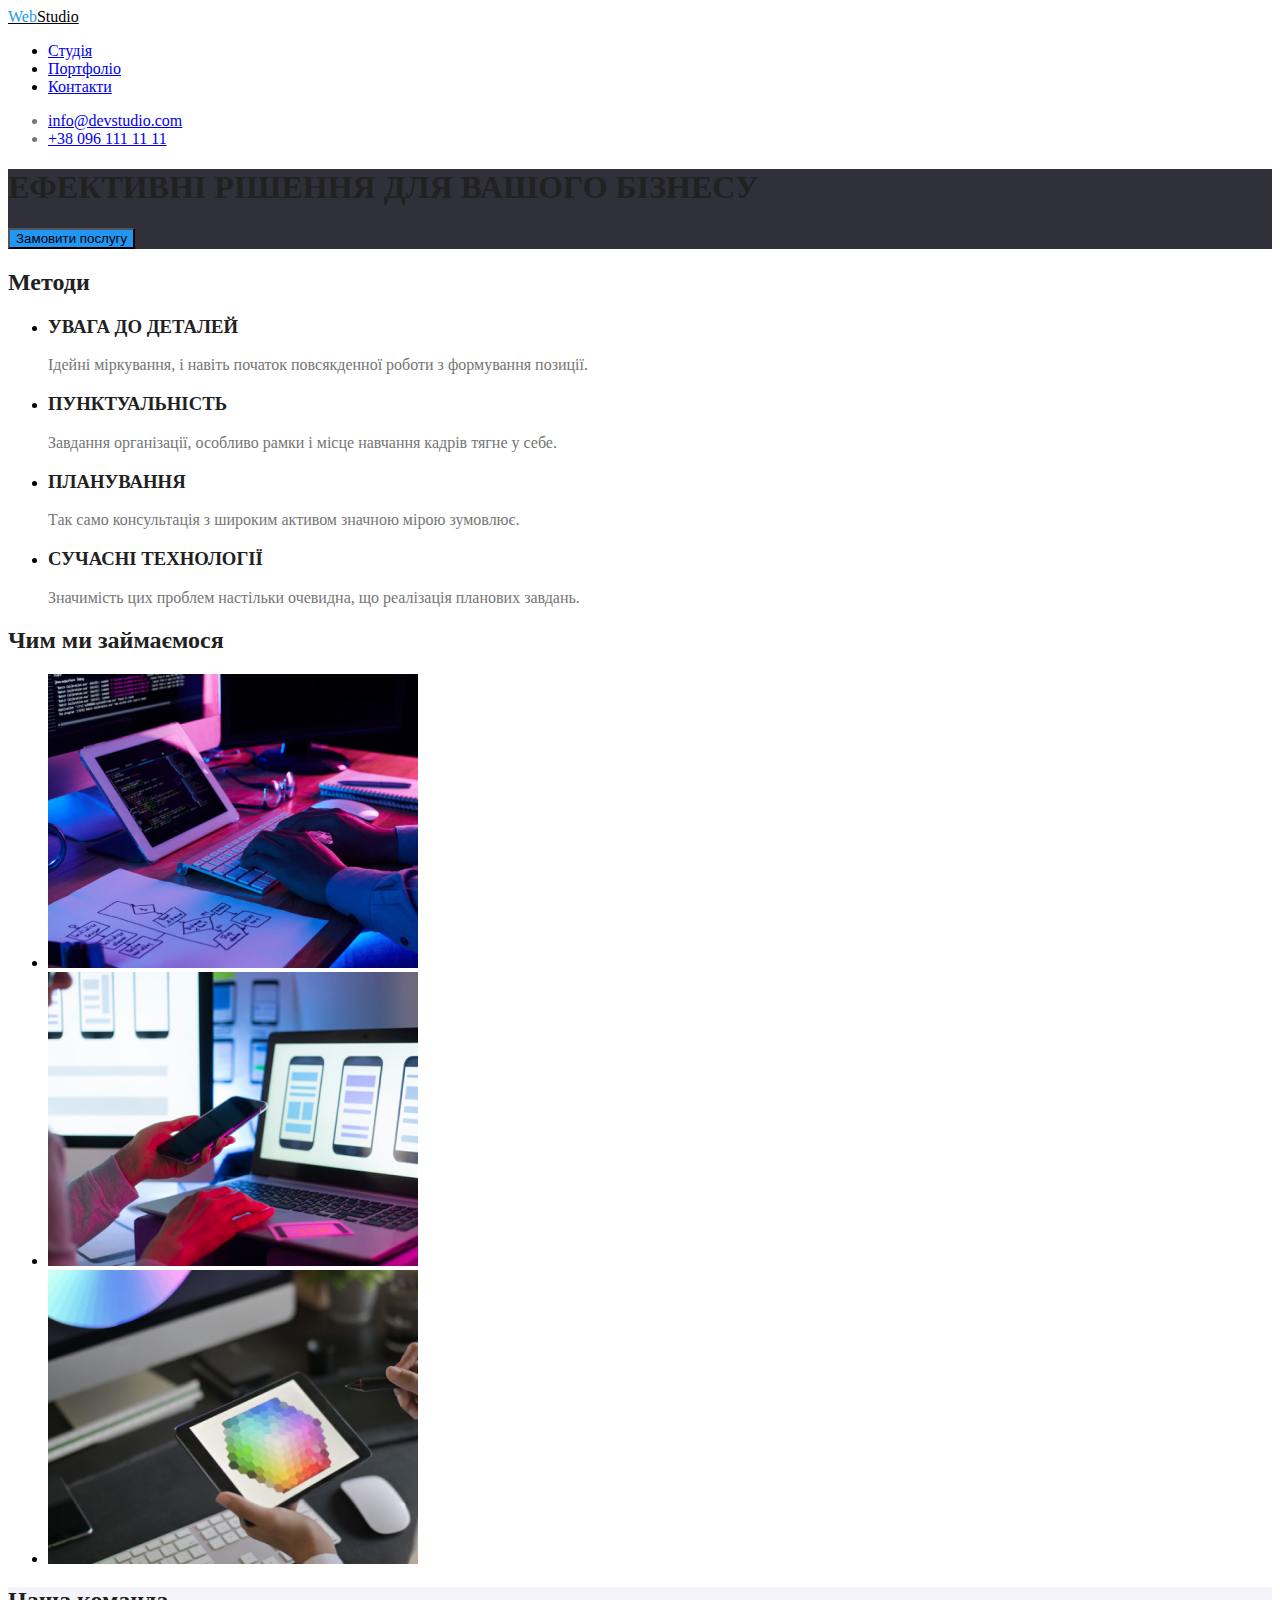
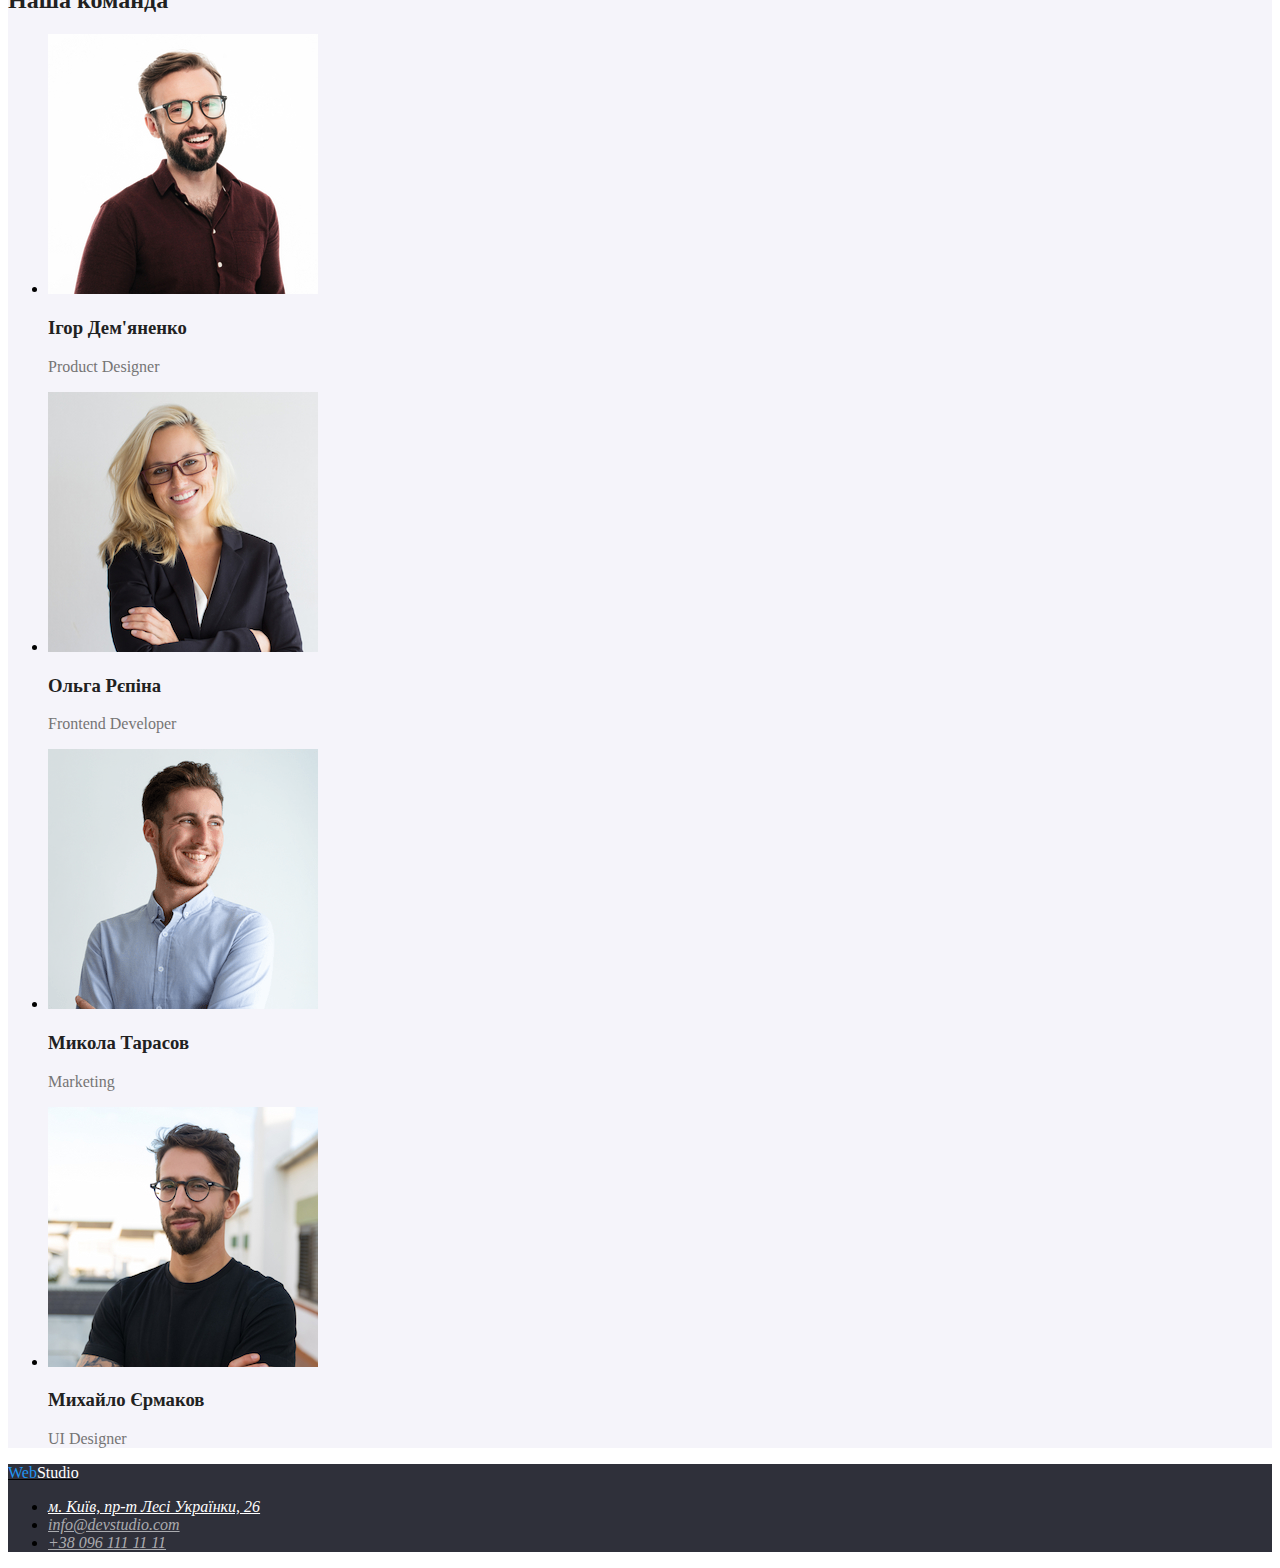
==== index.html @ eb94839c "footer update" ====
<!DOCTYPE html>
<html lang="X-UA-Compatible">

<head>
    <meta charset="UTF-8">
    <meta http-equiv="X-UA-Compatible" content="IE=edge">
    <meta name="viewport" content="width=device-width, initial-scale=1.0">
    <title>Студія</title>
    <link rel="stylesheet" href="./styles/style.css">
</head>

<body>
        <header class="header">
            <a href="./index.html" rel="noreferrer nofollow noopener" class="logo"><span class="web-color">Web</span>Studio</a> 
            <nav class="navigation">
                <ul>
                    <li><a href="#Studio">Студія</a></li>
                    <li><a href="#Портфоліо">Портфоліо</a></li>
                    <li><a href="#contacts">Контакти</a></li>
                </ul>
            </nav>  
            <ul class="mail-tel-ul">
               <li><a href="mailto:info@devstudio.com">info@devstudio.com</a></li>
               <li><a href="tel:+38 096 111 11 11">+38 096 111 11 11</a></li>
            </ul>
        </header>
        <main>
            <!-- order board -->
            <section class="hero-section">
                <h1>ЕФЕКТИВНІ РІШЕННЯ ДЛЯ ВАШОГО БІЗНЕСУ</h1>
                <button class="hero-button" type="button">Замовити послугу</button>
            </section>
            <!-- methods -->
            <section class="methods-section">
                <!-- Сховати h2 -->
                <h2>Методи</h2>
                <ul class="methods-list">
                   <li>
                        <h3>УВАГА ДО ДЕТАЛЕЙ</h3>
                        <p>Ідейні міркування, і навіть початок повсякденної роботи з формування позиції.</p>
                    </li>
                    <li>
                        <h3>ПУНКТУАЛЬНІСТЬ</h3>
                        <p>Завдання організації, особливо рамки і місце навчання кадрів тягне у себе.</p>      
                     </li>
                    <li>
                        <h3>ПЛАНУВАННЯ</h3>
                        <p>Так само консультація з широким активом значною мірою зумовлює.</p>
                    </li>   
                    <li>
                        <h3>СУЧАСНІ ТЕХНОЛОГІЇ</h3>
                        <p>Значимість цих проблем настільки очевидна, що реалізація планових завдань.</p>
                    </li>
                </ul>
            </section>    
            <!-- Hard Skills -->
            <section class="hard-skills-section">
                <h2>Чим ми займаємося</h2>
               <ul class="hard-skills-list">
                    <li>
                        <img src="./images/frontend-development.jpg" alt="розробка інтерфейсу" width="370" height="294">
                    </li>
                    <li>
                        <img src="./images/adaptation.jpg" alt="адаптація" width="370" height="294">
                    </li>              
                    <li>
                        <img src="./images/UI-Design.jpg" alt="Дизайн інтерфейсу користувача" width="370" height="294">
                    </li>
                </ul>
            </section>
            <!-- team members -->
            <section class="team-members-section">
            <h2>Наша команда</h2>
                    <ul>
                        <li>
                            <img src="./images/Photo-by-Product Designer.jpg" alt="Фото дизайнера продукту" width="270" height="260">
                            <h3>Ігор Дем'яненко</h3>
                            <p>Product Designer</p>
                        </li>
                        <li>
                            <img src="./images/Photo-by-Frontend-Developer.jpg" alt="фото розробника інтерфейсу" width="270" height="260">
                            <h3>Ольга Рєпіна</h3>
                            <p>Frontend Developer</p>
                        </li>    
                        <li>
                            <img src="./images/Photo-by-Marketing.jpg" alt="фото маркетолога" width="270" height="260">
                            <h3>Микола Тарасов</h3>
                            <p>Marketing</p>
                        </li>
                        <li>
                            <img src="./images/Photo-by-UI-Desiger.jpg" alt="фото дизайнера інтерфейсу користувача" width="270" height="260">
                            <h3>Михайло Єрмаков</h3>
                            <p>UI Designer</p>
                        </li>
                    </ul>
            </section>
        </main>
        <!-- contacts, nav-->
        <footer id="contacts">
                <a href="/" rel="noreferrer nofollow noopener" class="logo"><span class="web-color">Web</span><span class="studio-color">Studio</span></a>
            <address>
                <ul>
                    <li>
                        <a href="https://goo.gl/maps/Lf6se7mskRS2kYcVA" target="_blank" rel="noreferrer nofollow noopener" class="street">м. Київ, пр-т Лесі Українки, 26</a>
                    </li>
                    <li>
                        <a href="mailto:info@devstudio.com" class="footer-mail">info@devstudio.com</a> 
                    </li>
                    <li>
                        <a href="tel:+38 096 111 11 11" class="footer-tel">+38 096 111 11 11</a>
                    </li>
                    
                </ul>
            </address>  
        </footer>
</body>
---- styles/style.css ----
/* body {
    color: #212121;
} */
:root {
    --header-color:#212121;
}
:root {
    --p-color:#757575;
}
:root {
    --select-color:#2196F3;
}


.header {
    background-color: #FFFFFF;
    /* width: 1600px;
    height: 80px; */
}
.web-color {
    color: var(--select-color);
}
.logo {
    color: #000;
}
.navigation > li {
    color: var(--header-color);
}
.mail-tel-ul > li {
    color: var(--p-color);
}
.hero-section {
    background-color: #2F303A;
    /* width: 1600px;
    height: 600px; */
}
.hero-section > h1 {
    color: var(--header-color);
}
.hero-button {
    background-color: var(--select-color);
}
.methods-section {
    background-color: #fff;
}
.methods-section > h2, h3 {
    color: var(--header-color);
}
.methods-list > li> p {
    color: var(--p-color);
}
.hard-skills-section > h2 {
    color: var(--header-color);
}
/* .hard-skills-list {

} */
.team-members-section {
    background-color: #F5F4FA;
}
.team-members-section > h2, ul > li > h3 {
    color: var(--header-color);
}
.team-members-section > ul > li > p {
    color: var(--p-color);
}
#contacts {
    background-color: #2F303A;
}
.studio-color {
    color: #FFFFFF;
}
.street {
    color: #fff;
}
.footer-mail, .footer-tel {
    color: rgba(255, 255, 255, 0.6);
}
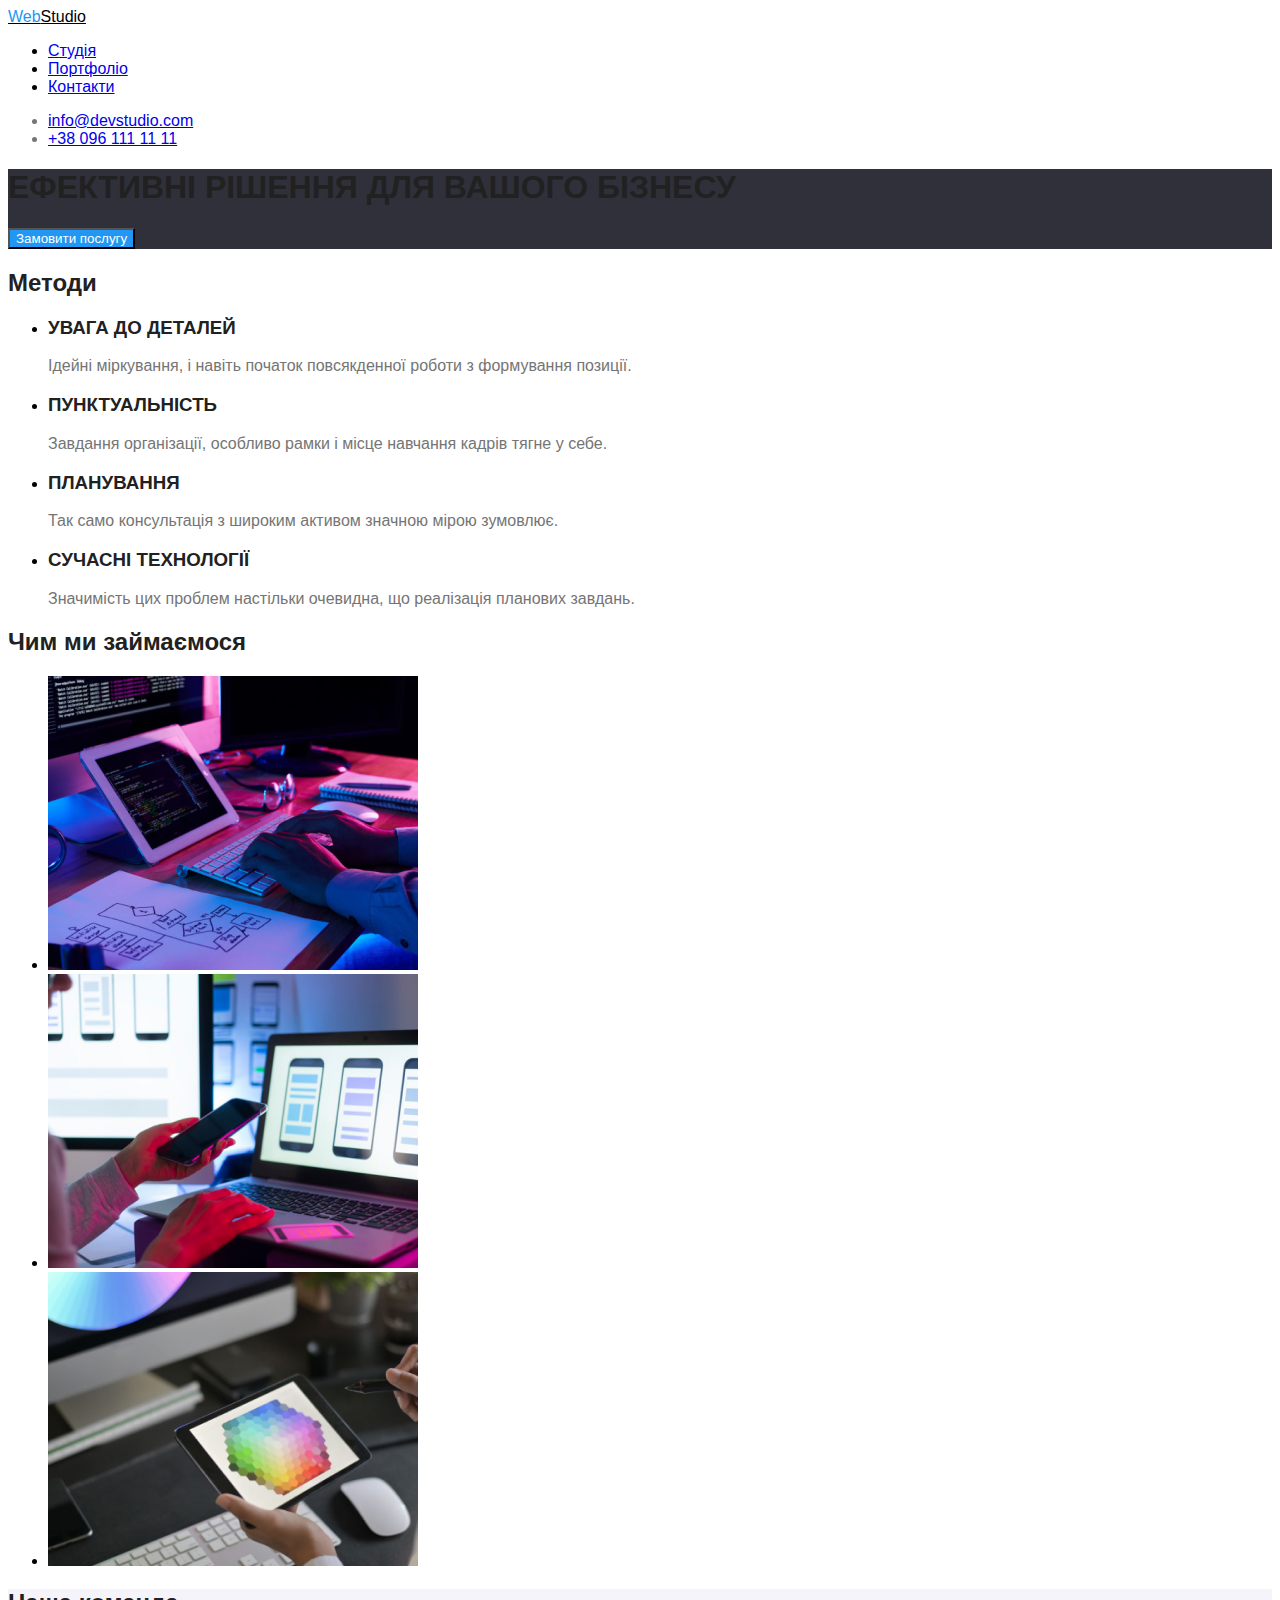
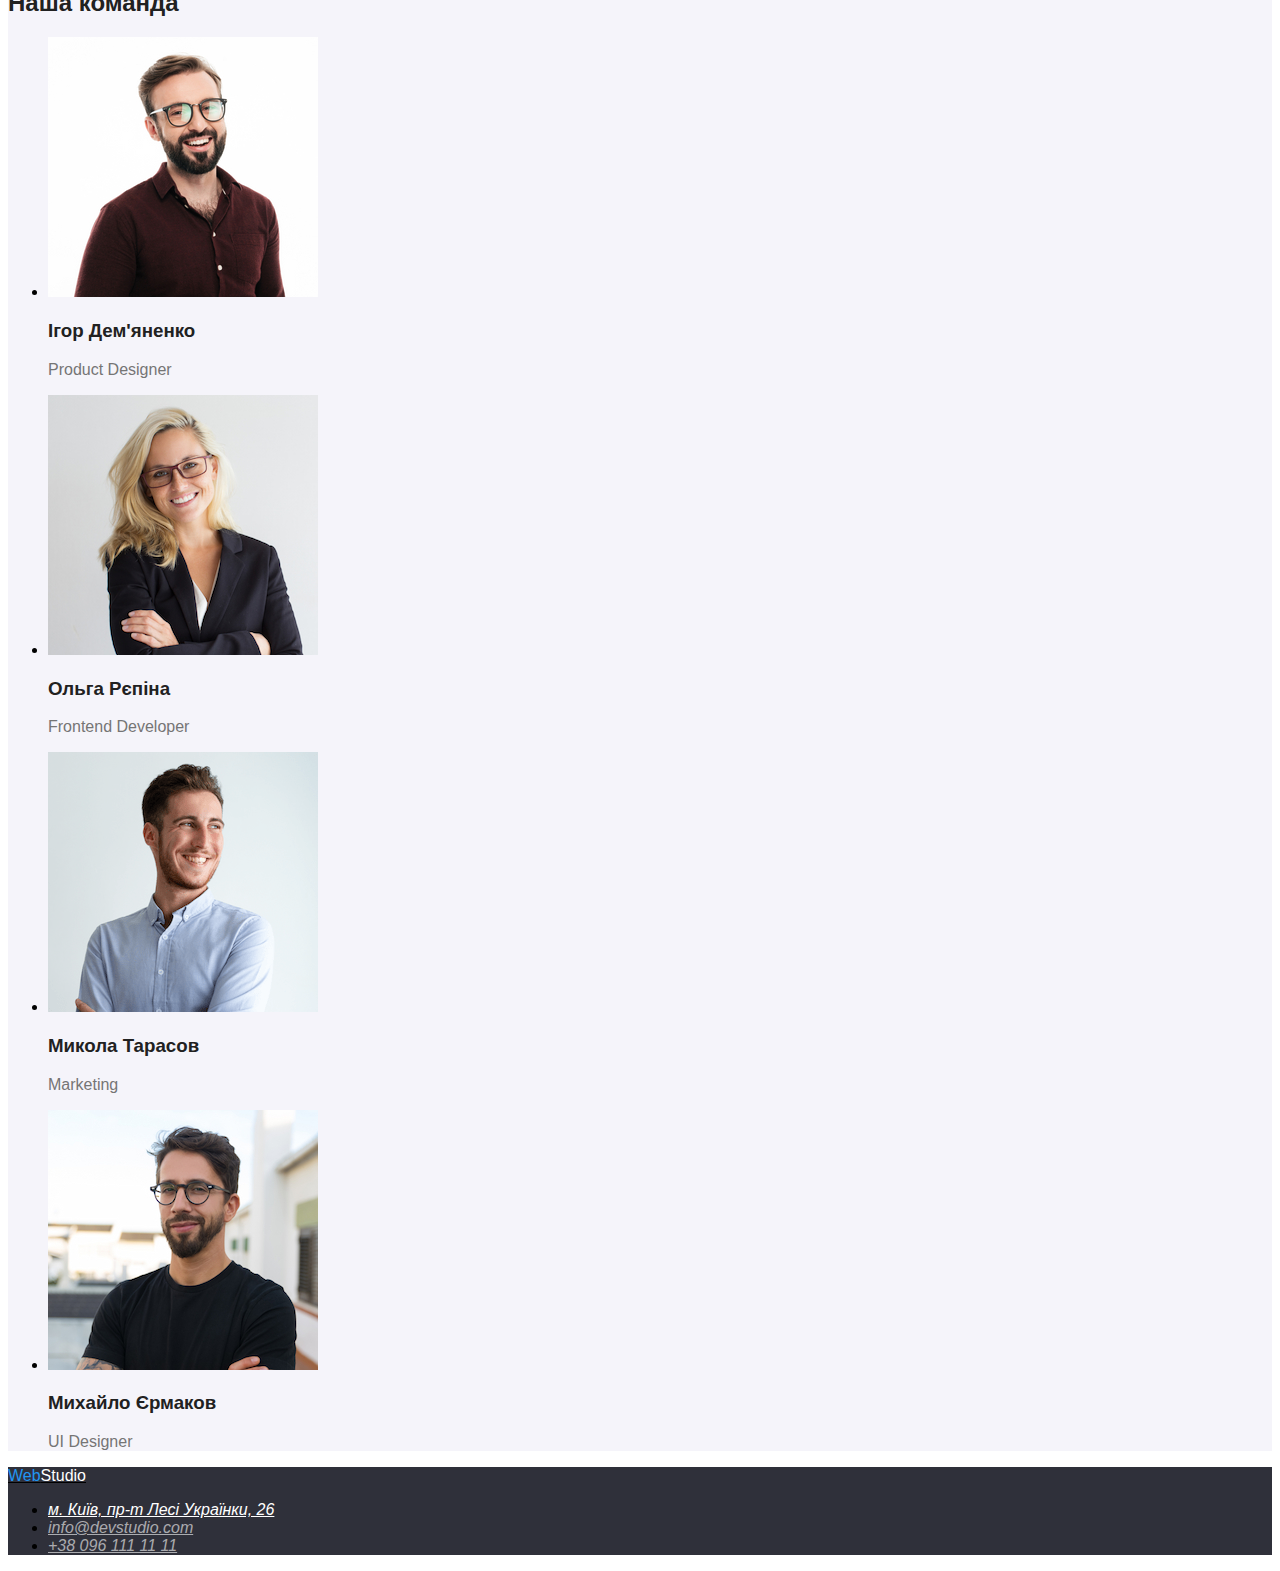
==== commit 7a67efb9: "font-family" ====
--- a/index.html
+++ b/index.html
@@ -6,7 +6,13 @@
     <meta http-equiv="X-UA-Compatible" content="IE=edge">
     <meta name="viewport" content="width=device-width, initial-scale=1.0">
     <title>Студія</title>
-    <link rel="stylesheet" href="./styles/style.css">
+        <!-- Fonts -->
+        <link rel="preconnect" href="https://fonts.googleapis.com">
+        <link rel="preconnect" href="https://fonts.gstatic.com" crossorigin>
+        <link href="https://fonts.googleapis.com/css2?family=Raleway:wght@700&family=Roboto:wght@400;500;700;900&display=swap" rel="stylesheet">
+        <!-- Styles -->
+        <link rel="stylesheet" href="./styles/style.css">
+    
 </head>
 
 <body>
@@ -14,8 +20,8 @@
             <a href="./index.html" rel="noreferrer nofollow noopener" class="logo"><span class="web-color">Web</span>Studio</a> 
             <nav class="navigation">
                 <ul>
-                    <li><a href="#Studio">Студія</a></li>
-                    <li><a href="#Портфоліо">Портфоліо</a></li>
+                    <li><a href="./index.html">Студія</a></li>
+                    <li><a href="./portfolio.html" rel="noreferrer nofollow noopener">Портфоліо</a></li>
                     <li><a href="#contacts">Контакти</a></li>
                 </ul>
             </nav>  
--- a/styles/style.css
+++ b/styles/style.css
@@ -10,7 +10,9 @@
 :root {
     --select-color:#2196F3;
 }
-
+body {
+    font-family: 'monserrat', sans-serif;
+}
 
 .header {
     background-color: #FFFFFF;
@@ -39,6 +41,7 @@
 }
 .hero-button {
     background-color: var(--select-color);
+    color: rgba(255, 255, 255, 1);
 }
 .methods-section {
     background-color: #fff;
@@ -60,6 +63,7 @@
 }
 .team-members-section > h2, ul > li > h3 {
     color: var(--header-color);
+    
 }
 .team-members-section > ul > li > p {
     color: var(--p-color);
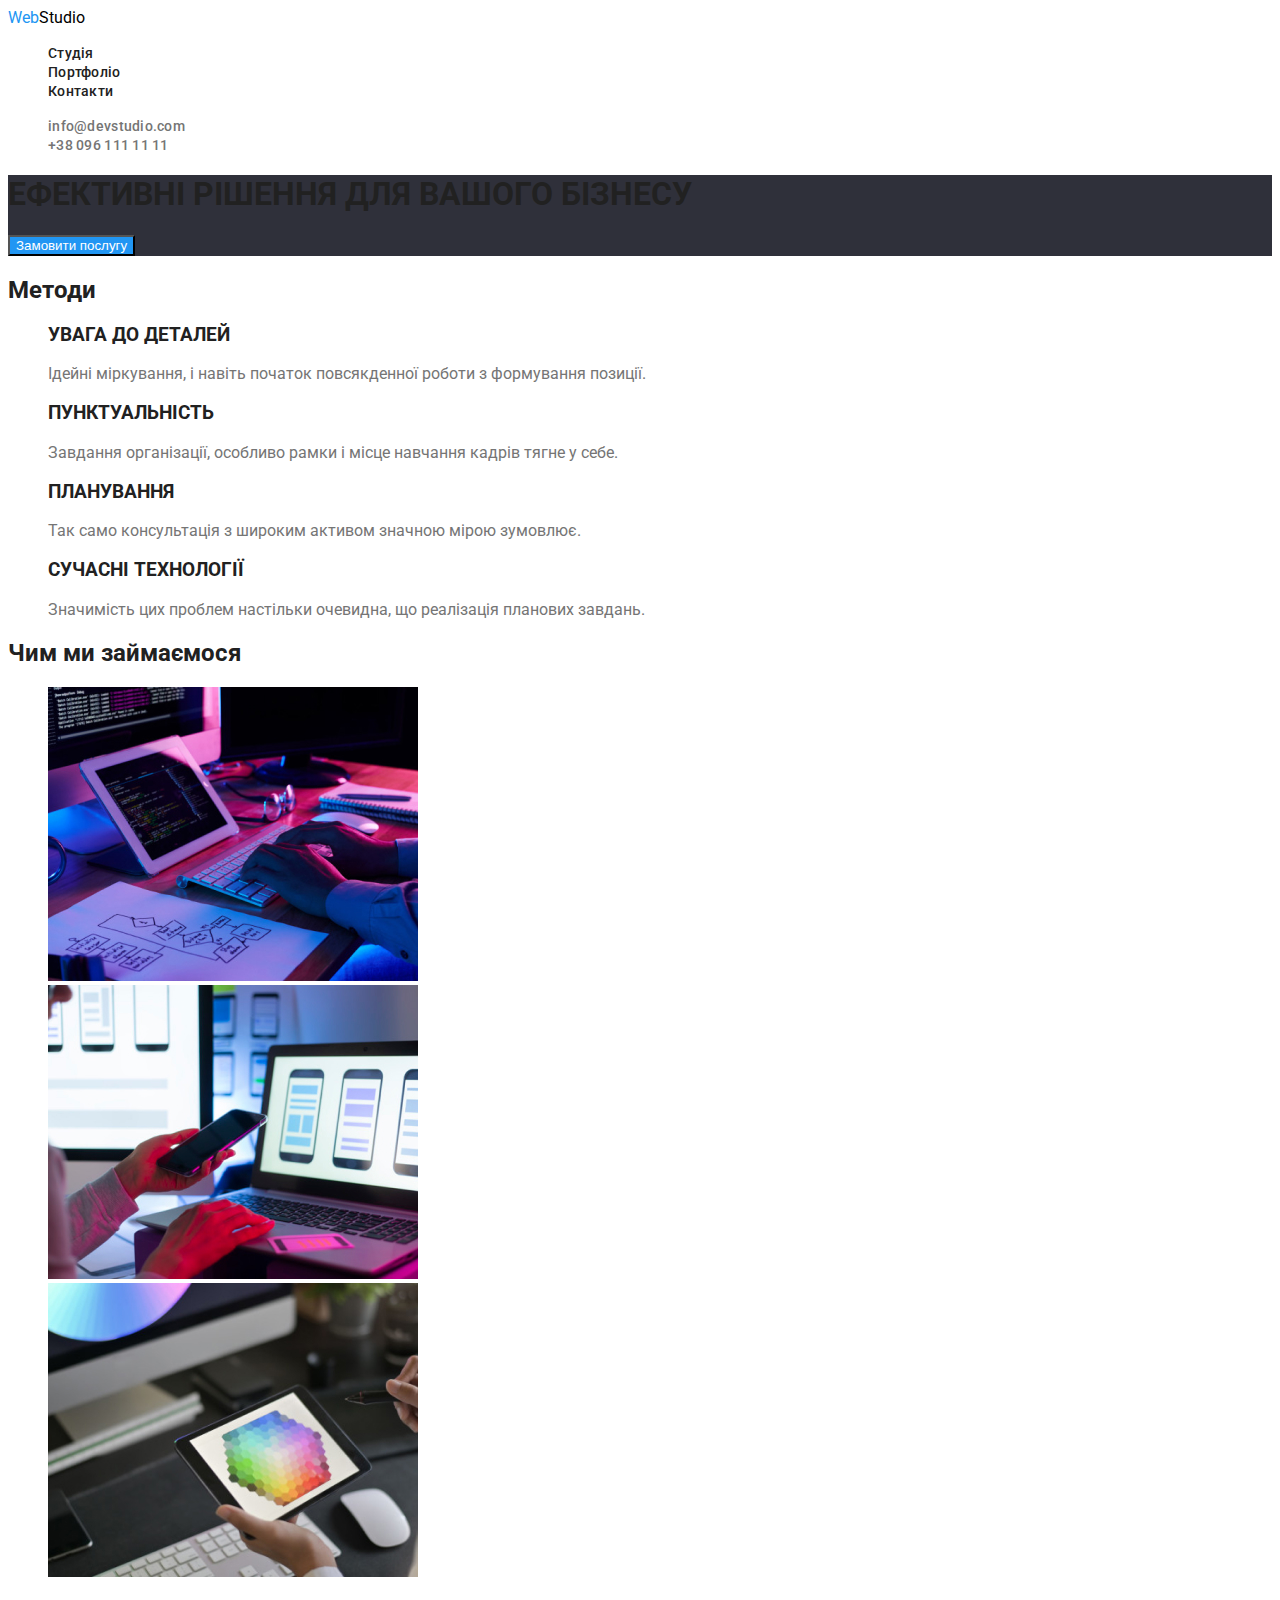
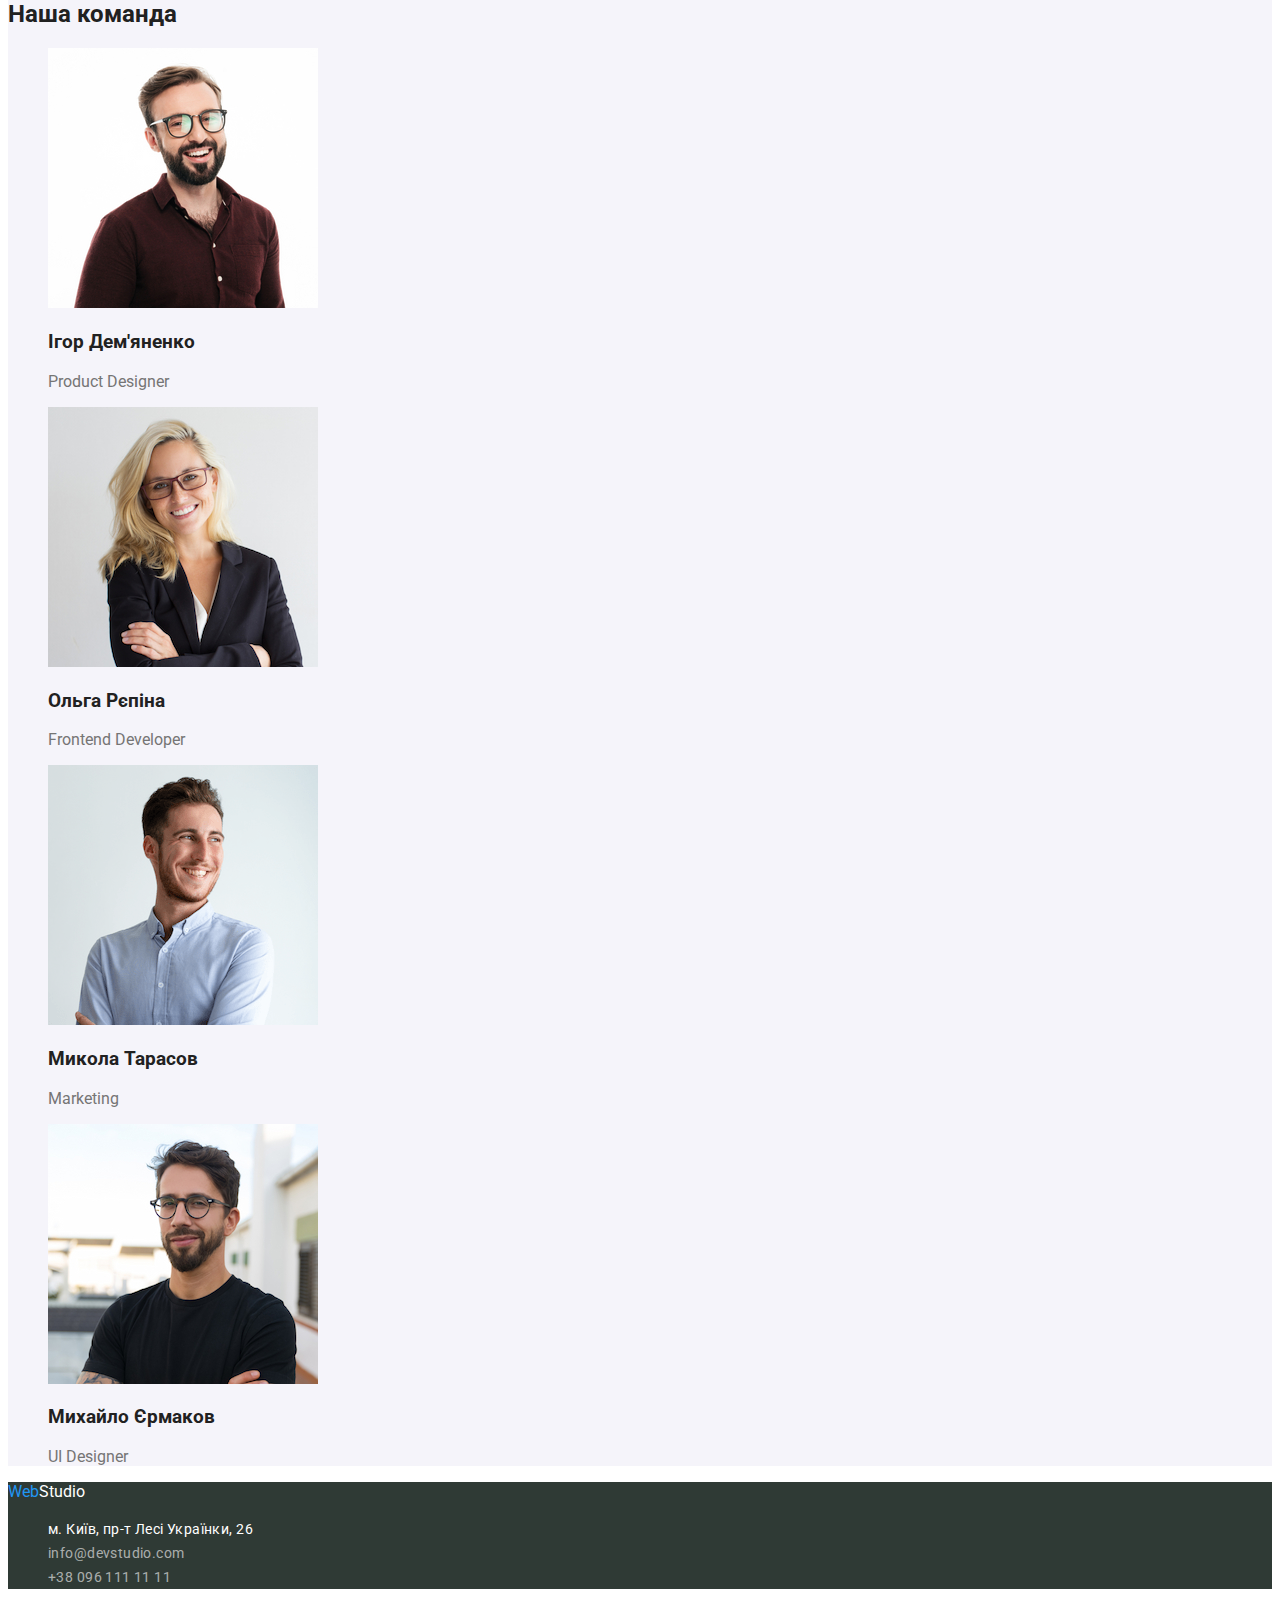
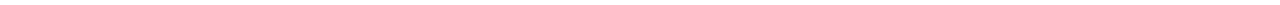
==== commit 65f04365: "update header and footer" ====
--- a/index.html
+++ b/index.html
@@ -16,20 +16,20 @@
 </head>
 
 <body>
-        <header class="header">
-            <a href="./index.html" rel="noreferrer nofollow noopener" class="logo"><span class="web-color">Web</span>Studio</a> 
+    <header class="header">
+        <a href="./index.html" rel="noreferrer nofollow noopener" class="logo-studio"><span class="logo-web">Web</span>Studio</a> 
             <nav class="navigation">
                 <ul>
-                    <li><a href="./index.html">Студія</a></li>
-                    <li><a href="./portfolio.html" rel="noreferrer nofollow noopener">Портфоліо</a></li>
-                    <li><a href="#contacts">Контакти</a></li>
+                    <li><a class="header-links header-navigation" href="./index.html" rel="noreferrer nofollow noopener">Студія</a></li>
+                    <li><a class="header-links header-navigation" href="./portfolio.html">Портфоліо</a></li>
+                    <li><a class="header-links header-navigation" href="#contacts">Контакти</a></li>
                 </ul>
             </nav>  
-            <ul class="mail-tel-ul">
-               <li><a href="mailto:info@devstudio.com">info@devstudio.com</a></li>
-               <li><a href="tel:+38 096 111 11 11">+38 096 111 11 11</a></li>
-            </ul>
-        </header>
+        <ul class="mail-tel-ul">
+           <li><a class="header-links header-contacts" href="mailto:info@devstudio.com">info@devstudio.com</a></li>
+           <li><a class="header-links header-contacts" href="tel:+38 096 111 11 11">+38 096 111 11 11</a></li>
+        </ul>
+    </header>
         <main>
             <!-- order board -->
             <section class="hero-section">
@@ -103,17 +103,17 @@
         </main>
         <!-- contacts, nav-->
         <footer id="contacts">
-                <a href="/" rel="noreferrer nofollow noopener" class="logo"><span class="web-color">Web</span><span class="studio-color">Studio</span></a>
+                <a href="/" rel="noreferrer nofollow noopener" class="logo-studio"><span class="logo-web">Web</span><span class="studio-color">Studio</span></a>
             <address>
-                <ul>
+                <ul class="address">
                     <li>
-                        <a href="https://goo.gl/maps/Lf6se7mskRS2kYcVA" target="_blank" rel="noreferrer nofollow noopener" class="street">м. Київ, пр-т Лесі Українки, 26</a>
+                        <a href="https://goo.gl/maps/Lf6se7mskRS2kYcVA" target="_blank" rel="noreferrer nofollow noopener" class="footer-address-link footer-links">м. Київ, пр-т Лесі Українки, 26</a>
                     </li>
                     <li>
-                        <a href="mailto:info@devstudio.com" class="footer-mail">info@devstudio.com</a> 
+                        <a href="mailto:info@devstudio.com" class="footer-link footer-links">info@devstudio.com</a> 
                     </li>
                     <li>
-                        <a href="tel:+38 096 111 11 11" class="footer-tel">+38 096 111 11 11</a>
+                        <a href="tel:+38 096 111 11 11" class="footer-link footer-links">+38 096 111 11 11</a>
                     </li>
                     
                 </ul>
--- a/styles/style.css
+++ b/styles/style.css
@@ -11,25 +11,54 @@
     --select-color:#2196F3;
 }
 body {
-    font-family: 'monserrat', sans-serif;
+    font-family: 'roboto', sans-serif;
 }
-
+ul {
+    list-style-type: none;  
+}
 .header {
     background-color: #FFFFFF;
     /* width: 1600px;
     height: 80px; */
 }
-.web-color {
+.logo-web {
     color: var(--select-color);
+    text-decoration: none;
 }
-.logo {
+.logo-studio {
     color: #000;
+    text-decoration: none;
 }
 .navigation > li {
     color: var(--header-color);
 }
-.mail-tel-ul > li {
+.header-links {
+    text-decoration: none;
+    cursor: pointer;
+}
+.header-links:hover {
+    color :var(--select-color);
+}
+.header-links:active {
+    color : var(--select-color);
+}
+.header-navigation {
+    font-style: normal;
+    font-weight: 500;
+    font-size: 14px;
+    line-height: 16px;
+    letter-spacing: 0.02em;
+    color: var(--header-color);
+}
+.header-contacts {
     color: var(--p-color);
+    font-style: normal;
+    font-weight: 500;
+    font-size: 14px;
+    line-height: 16px;
+    letter-spacing: 0.02em;
+    width: 122px;
+    height: 16px;
 }
 .hero-section {
     background-color: #2F303A;
@@ -69,14 +98,40 @@
     color: var(--p-color);
 }
 #contacts {
-    background-color: #2F303A;
+    background-color: #2f3a35;
+    list-style-type: none;
 }
 .studio-color {
     color: #FFFFFF;
 }
-.street {
-    color: #fff;
+.footer-links {
+    cursor: pointer;
 }
-.footer-mail, .footer-tel {
+.footer-links:hover {
+    color: var(--select-color);
+}
+.footer-links:active {
+    color: var(--select-color);
+}
+.footer-address-link {
+    text-decoration: none;
+    font-style: normal;
+    font-weight: 400;
+    font-size: 14px;
+    line-height: 24px;
+    color: #FFFFFF;
+    letter-spacing: 0.03em;
+    width: 231px;
+    height: 21px;   
+}
+.footer-link {
+    text-decoration: none;
+    font-style: normal;
+    font-weight: 400;
+    font-size: 14px;
+    line-height: 24px;
+    letter-spacing: 0.03em;
+    width: 231px;
+    height: 21px;   
     color: rgba(255, 255, 255, 0.6);
 }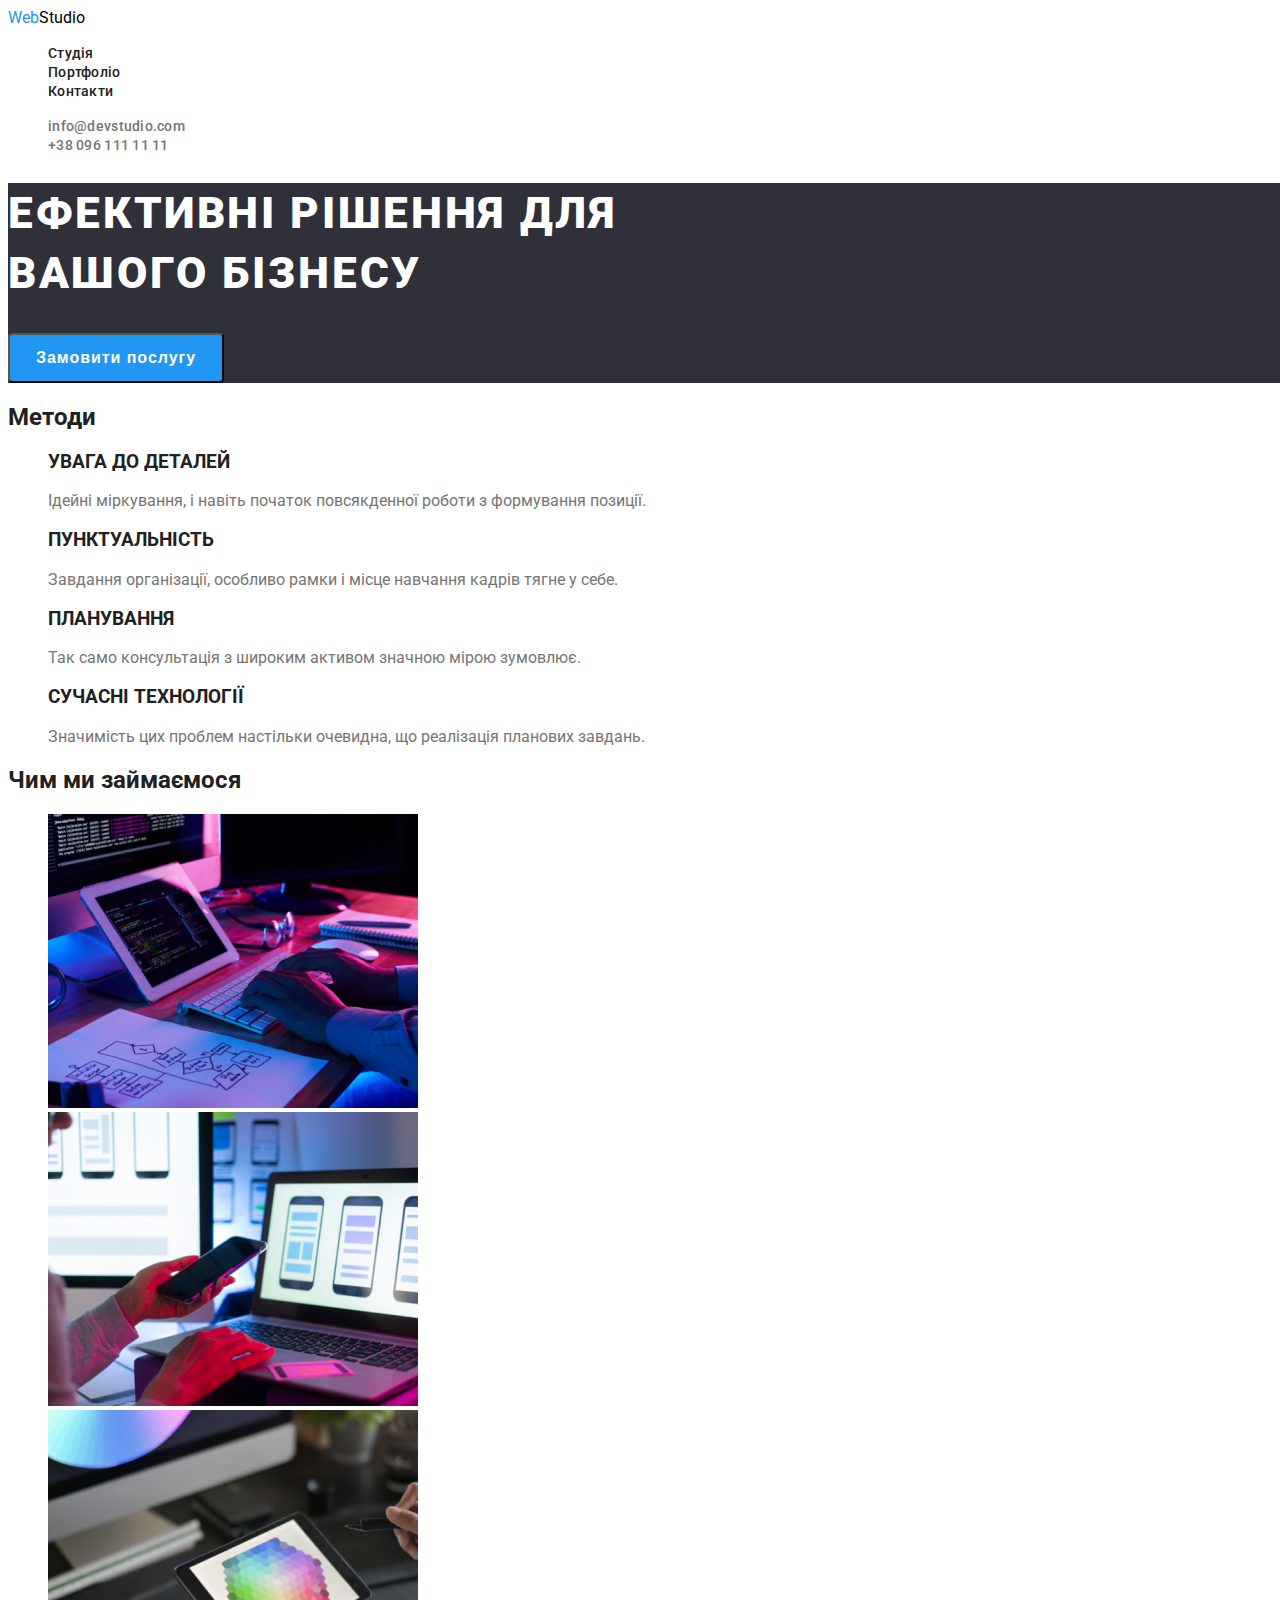
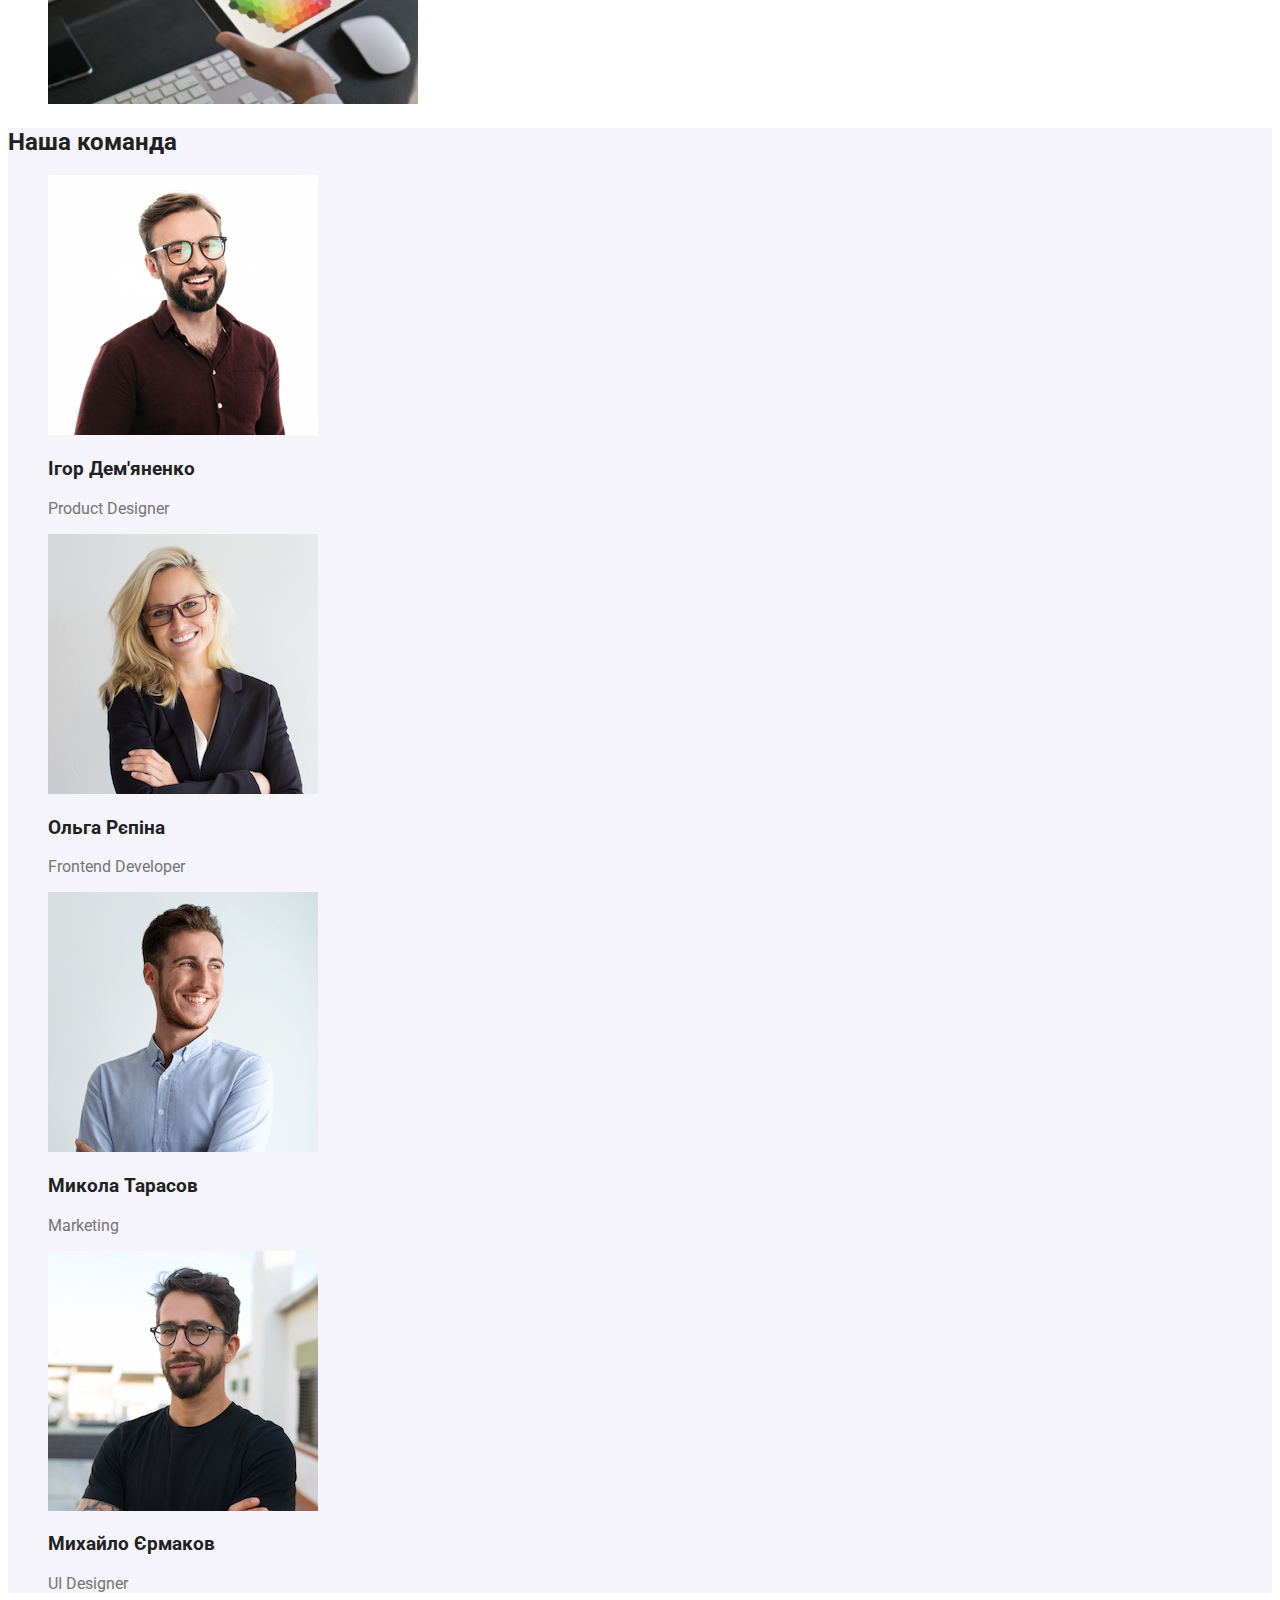
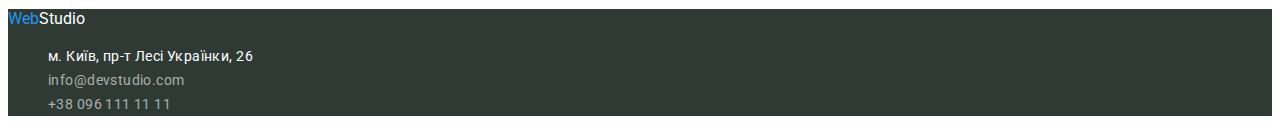
==== commit 6d08f865: "css hero-section" ====
--- a/index.html
+++ b/index.html
@@ -1,6 +1,5 @@
 <!DOCTYPE html>
 <html lang="X-UA-Compatible">
-
 <head>
     <meta charset="UTF-8">
     <meta http-equiv="X-UA-Compatible" content="IE=edge">
@@ -14,7 +13,6 @@
         <link rel="stylesheet" href="./styles/style.css">
     
 </head>
-
 <body>
     <header class="header">
         <a href="./index.html" rel="noreferrer nofollow noopener" class="logo-studio"><span class="logo-web">Web</span>Studio</a> 
@@ -33,7 +31,7 @@
         <main>
             <!-- order board -->
             <section class="hero-section">
-                <h1>ЕФЕКТИВНІ РІШЕННЯ ДЛЯ ВАШОГО БІЗНЕСУ</h1>
+                <h1>ЕФЕКТИВНІ РІШЕННЯ ДЛЯ<br> ВАШОГО БІЗНЕСУ</h1>
                 <button class="hero-button" type="button">Замовити послугу</button>
             </section>
             <!-- methods -->
--- a/styles/style.css
+++ b/styles/style.css
@@ -2,13 +2,13 @@
     color: #212121;
 } */
 :root {
-    --header-color:#212121;
+    --header-color:rgba(33, 33, 33, 1);
 }
 :root {
-    --p-color:#757575;
+    --p-color:rgba(117, 117, 117, 1);
 }
 :root {
-    --select-color:#2196F3;
+    --select-color:rgba(33, 150, 243, 1);
 }
 body {
     font-family: 'roboto', sans-serif;
@@ -61,16 +61,38 @@
     height: 16px;
 }
 .hero-section {
-    background-color: #2F303A;
-    /* width: 1600px;
-    height: 600px; */
+    background-color:rgba(47, 48, 58, 1);
+    width: 1600px;
 }
 .hero-section > h1 {
-    color: var(--header-color);
+    color:rgba(255, 255, 255, 1);
+    font-style: normal;
+    font-weight: 900;
+    font-size: 44px;
+    line-height: 60px;
+    letter-spacing: 0.06em;
+    text-transform: uppercase;
 }
 .hero-button {
     background-color: var(--select-color);
     color: rgba(255, 255, 255, 1);
+    font-style: normal;
+    font-weight: 700;
+    font-size: 16px;
+    line-height: 30px;
+    letter-spacing: 0.06em;
+    width: 216px;
+    height: 50px;   
+    border-radius: 4px;  
+}
+.hero-button:hover {
+    background-color: rgb(66, 163, 243);
+    cursor: pointer;
+    border: 1px;
+
+}
+.hero-button:active {
+
 }
 .methods-section {
     background-color: #fff;
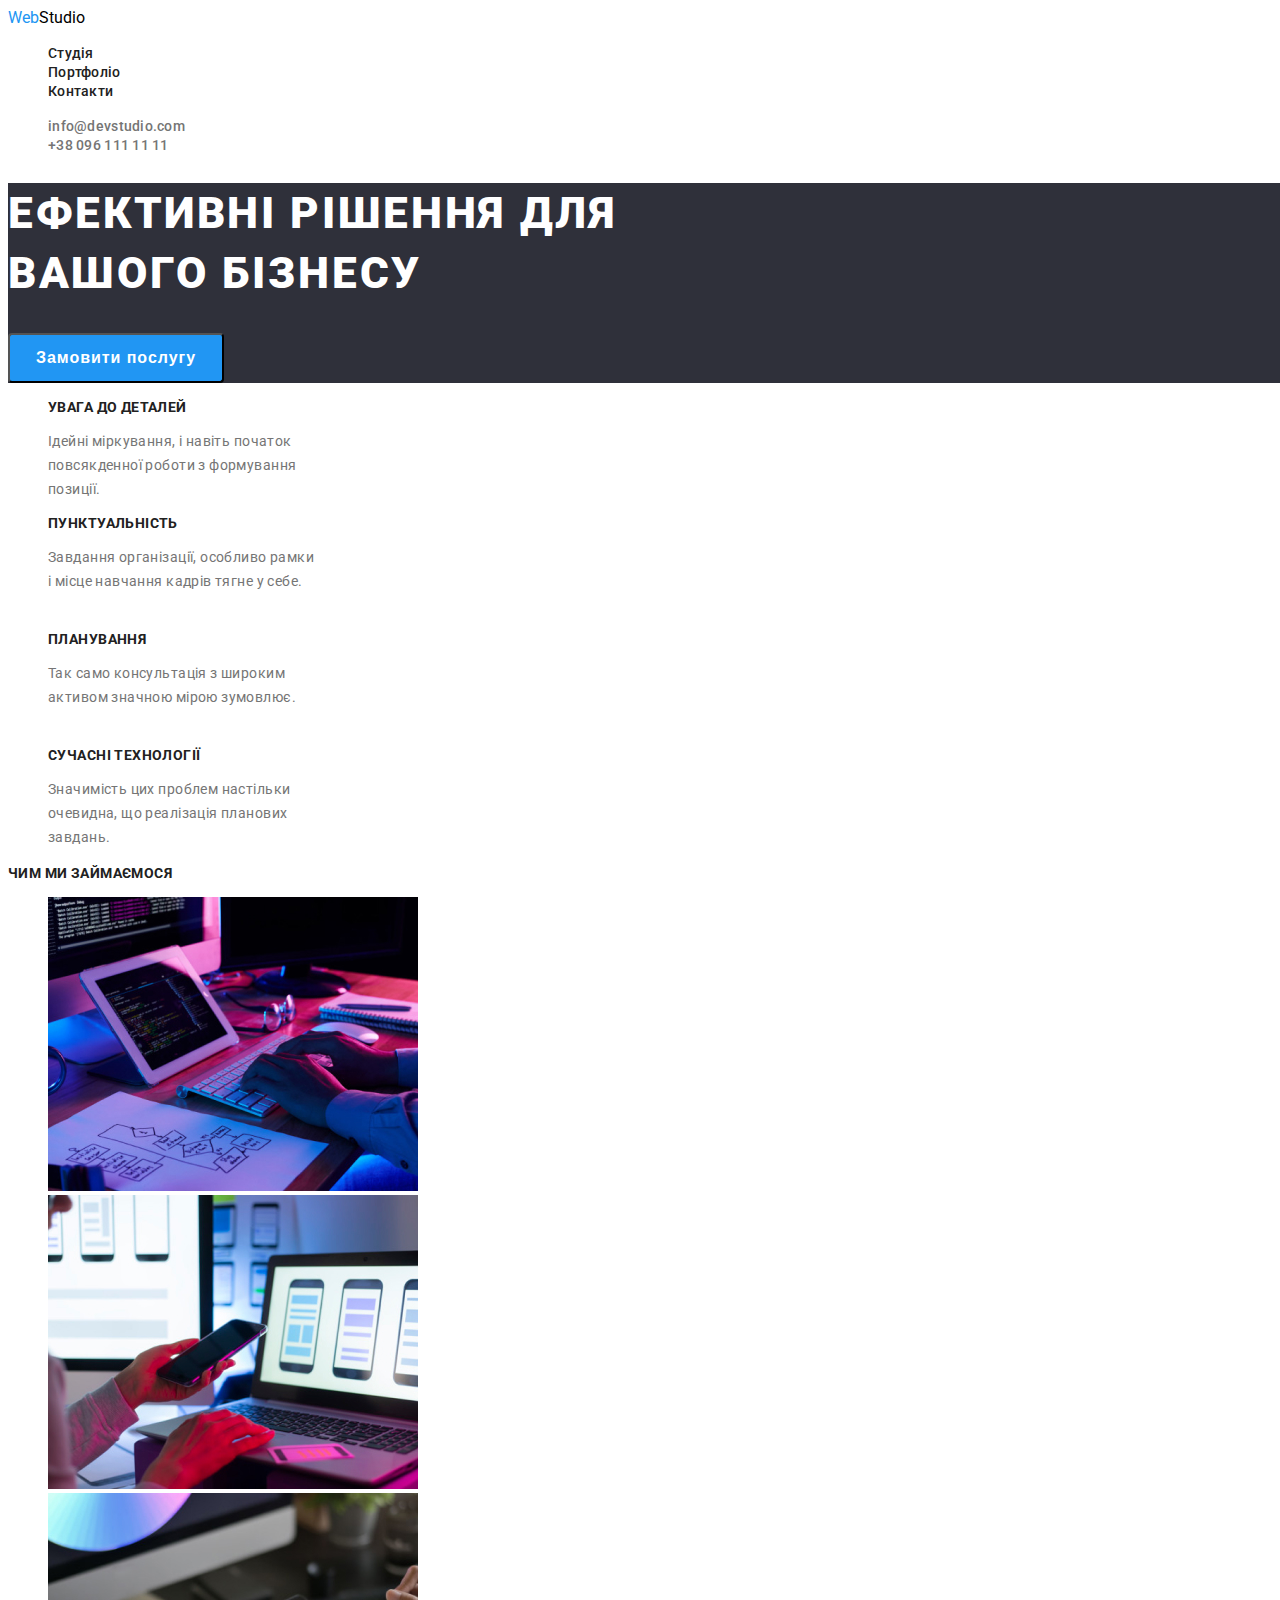
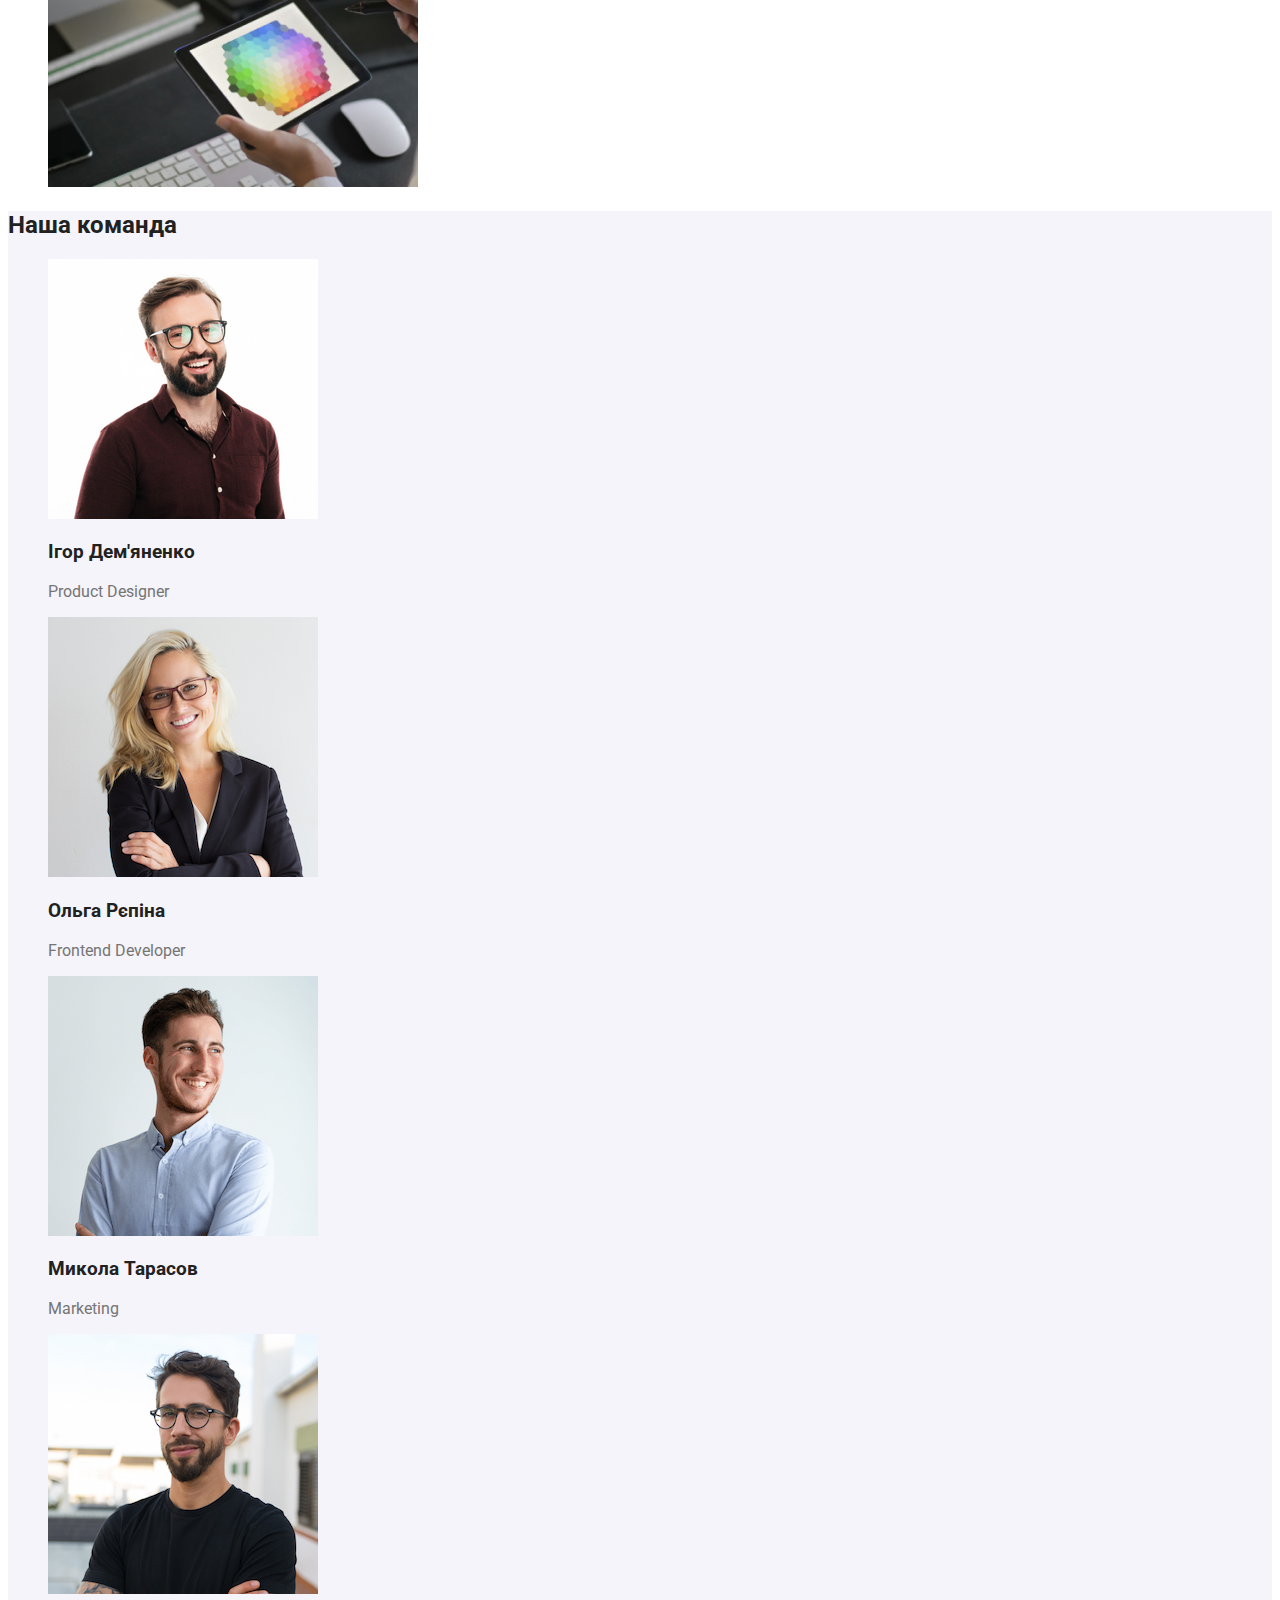
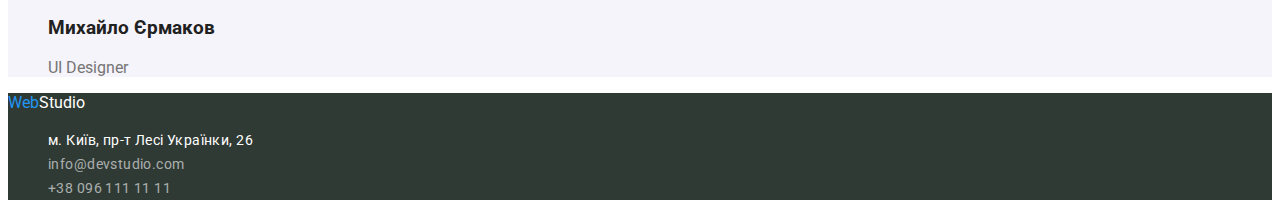
==== commit 21f4b1e7: "css methods-section" ====
--- a/index.html
+++ b/index.html
@@ -37,7 +37,7 @@
             <!-- methods -->
             <section class="methods-section">
                 <!-- Сховати h2 -->
-                <h2>Методи</h2>
+                <h2 class="methods-tittle">Методи</h2>
                 <ul class="methods-list">
                    <li>
                         <h3>УВАГА ДО ДЕТАЛЕЙ</h3>
--- a/styles/style.css
+++ b/styles/style.css
@@ -100,11 +100,38 @@
 .methods-section > h2, h3 {
     color: var(--header-color);
 }
+.methods-tittle {
+    display: none;
+}
 .methods-list > li> p {
     color: var(--p-color);
+    font-style: normal;
+    font-weight: 400;
+    font-size: 14px;
+    line-height: 24px;
+    letter-spacing: 0.03em;
+    width: 270px;
+    height: 72px;
+}
+.methods-list > li> h3 {
+    font-style: normal;
+    font-weight: 700;
+    font-size: 14px;
+    line-height: 16px;
+    letter-spacing: 0.03em;
+    text-transform: uppercase;
+    width: 270px;
+    height: 16px;
+    color: var(--header-color);
 }
 .hard-skills-section > h2 {
     color: var(--header-color);
+    font-style: normal;
+    font-weight: 700;
+    font-size: 14px;
+    line-height: 16px;
+    letter-spacing: 0.03em;
+    text-transform: uppercase;
 }
 /* .hard-skills-list {
 
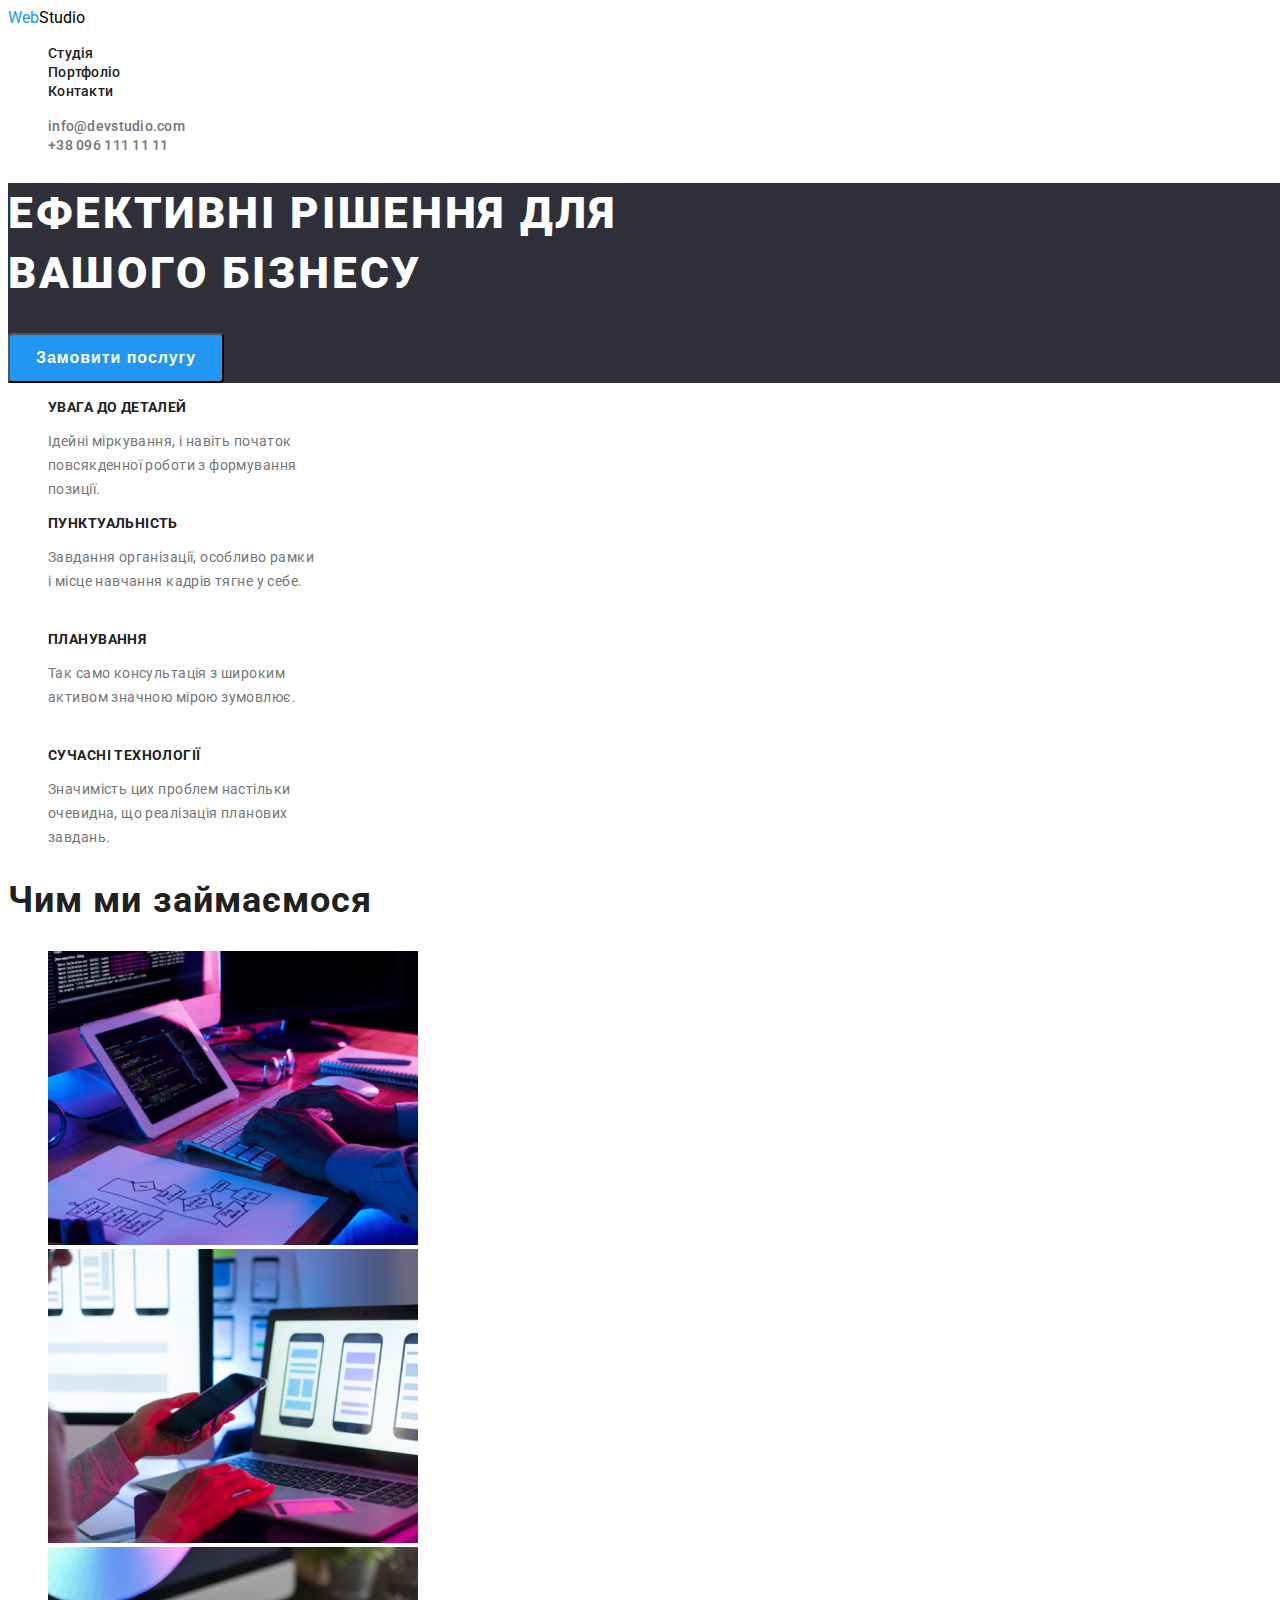
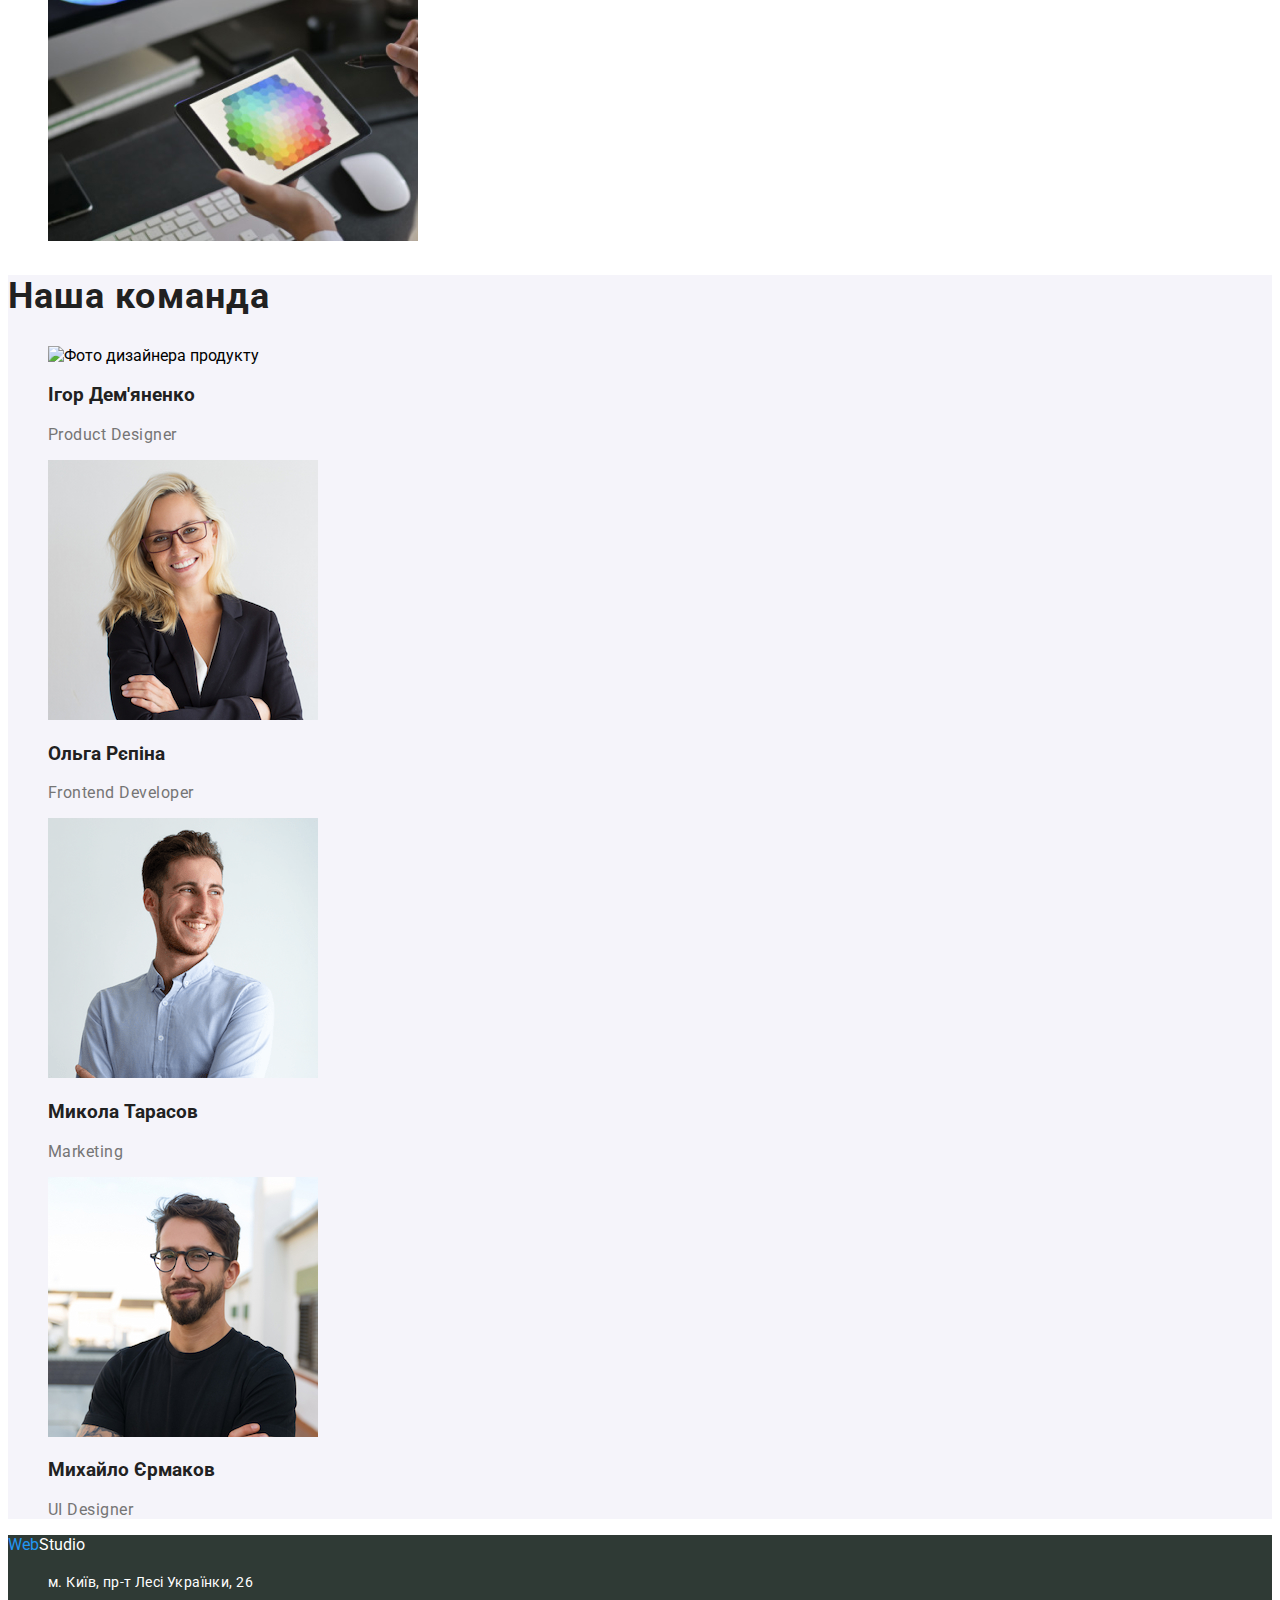
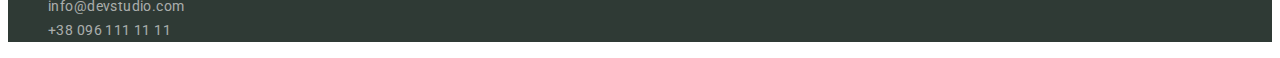
==== commit e1ea83ff: "checked by the validator" ====
--- a/index.html
+++ b/index.html
@@ -1,5 +1,5 @@
 <!DOCTYPE html>
-<html lang="X-UA-Compatible">
+<html lang="uk">
 <head>
     <meta charset="UTF-8">
     <meta http-equiv="X-UA-Compatible" content="IE=edge">
@@ -25,7 +25,7 @@
             </nav>  
         <ul class="mail-tel-ul">
            <li><a class="header-links header-contacts" href="mailto:info@devstudio.com">info@devstudio.com</a></li>
-           <li><a class="header-links header-contacts" href="tel:+38 096 111 11 11">+38 096 111 11 11</a></li>
+           <li><a class="header-links header-contacts" href="tel:+380961111111">+38 096 111 11 11</a></li>
         </ul>
     </header>
         <main>
@@ -77,7 +77,7 @@
             <h2>Наша команда</h2>
                     <ul>
                         <li>
-                            <img src="./images/Photo-by-Product Designer.jpg" alt="Фото дизайнера продукту" width="270" height="260">
+                            <img src="./images/Photo-by-Product-Designer.jpg" alt="Фото дизайнера продукту" width="270" height="260">
                             <h3>Ігор Дем'яненко</h3>
                             <p>Product Designer</p>
                         </li>
@@ -111,7 +111,7 @@
                         <a href="mailto:info@devstudio.com" class="footer-link footer-links">info@devstudio.com</a> 
                     </li>
                     <li>
-                        <a href="tel:+38 096 111 11 11" class="footer-link footer-links">+38 096 111 11 11</a>
+                        <a href="tel:+380961111111" class="footer-link footer-links">+38 096 111 11 11</a>
                     </li>
                     
                 </ul>
--- a/styles/style.css
+++ b/styles/style.css
@@ -125,26 +125,47 @@
     color: var(--header-color);
 }
 .hard-skills-section > h2 {
-    color: var(--header-color);
-    font-style: normal;
-    font-weight: 700;
-    font-size: 14px;
-    line-height: 16px;
-    letter-spacing: 0.03em;
-    text-transform: uppercase;
+    font-style: normal;
+    font-weight: 700;
+    font-size: 36px;
+    line-height: 42px;
+    letter-spacing: 0.03em;
+    width: 366px;
+    color: var(--header-color);
 }
 /* .hard-skills-list {
 
 } */
 .team-members-section {
-    background-color: #F5F4FA;
+    background-color: rgba(245, 244, 250, 1);
 }
 .team-members-section > h2, ul > li > h3 {
     color: var(--header-color);
-    
+}
+.team-members-section > h2 {
+    font-style: normal;
+    font-weight: 700;
+    font-size: 36px;
+    line-height: 42px;
+    letter-spacing: 0.03em;
+    width: 264px;
+}
+.team-members-section > h3 {
+    font-style: normal;
+    font-weight: 500;
+    font-size: 16px;
+    line-height: 19px;
+    letter-spacing: 0.03em;
+    width: 129px;
 }
 .team-members-section > ul > li > p {
     color: var(--p-color);
+    font-style: normal;
+    font-weight: 400;
+    font-size: 16px;
+    line-height: 19px;
+    letter-spacing: 0.03em;
+    width: 147px;
 }
 #contacts {
     background-color: #2f3a35;
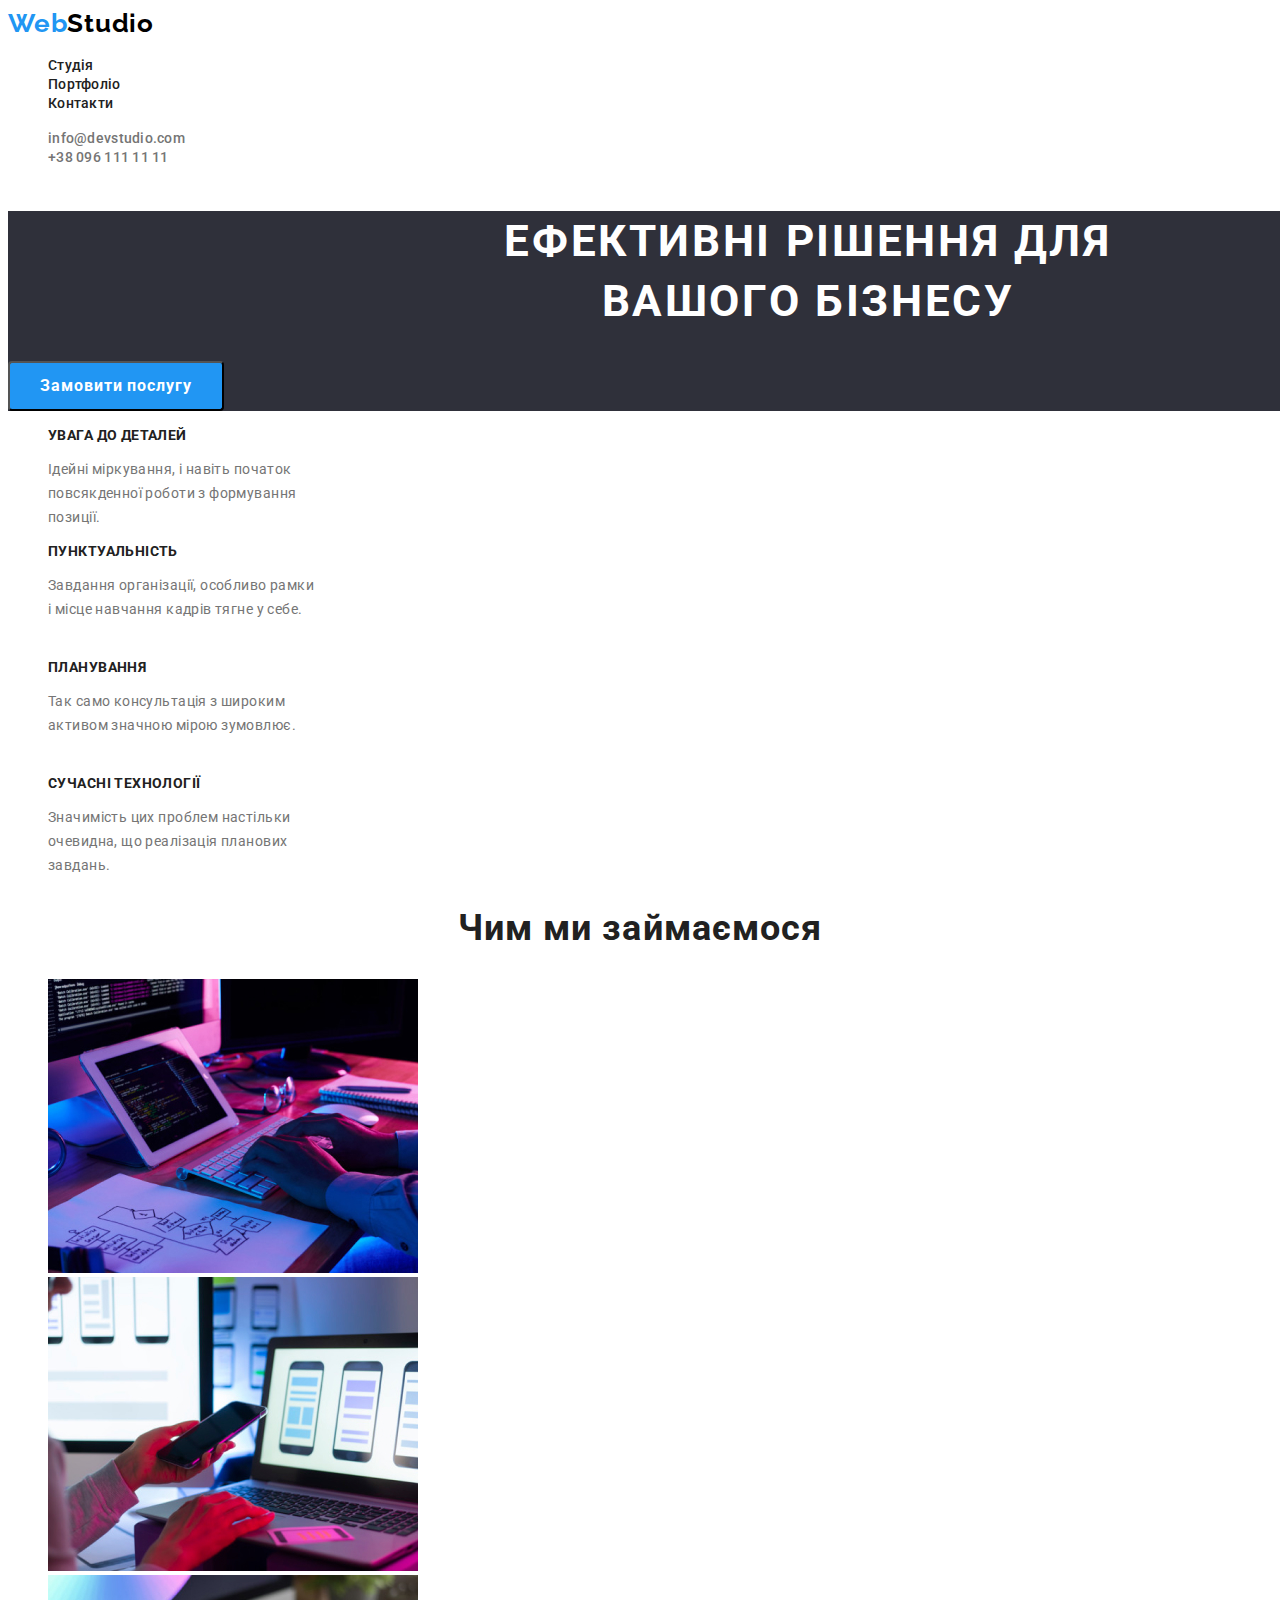
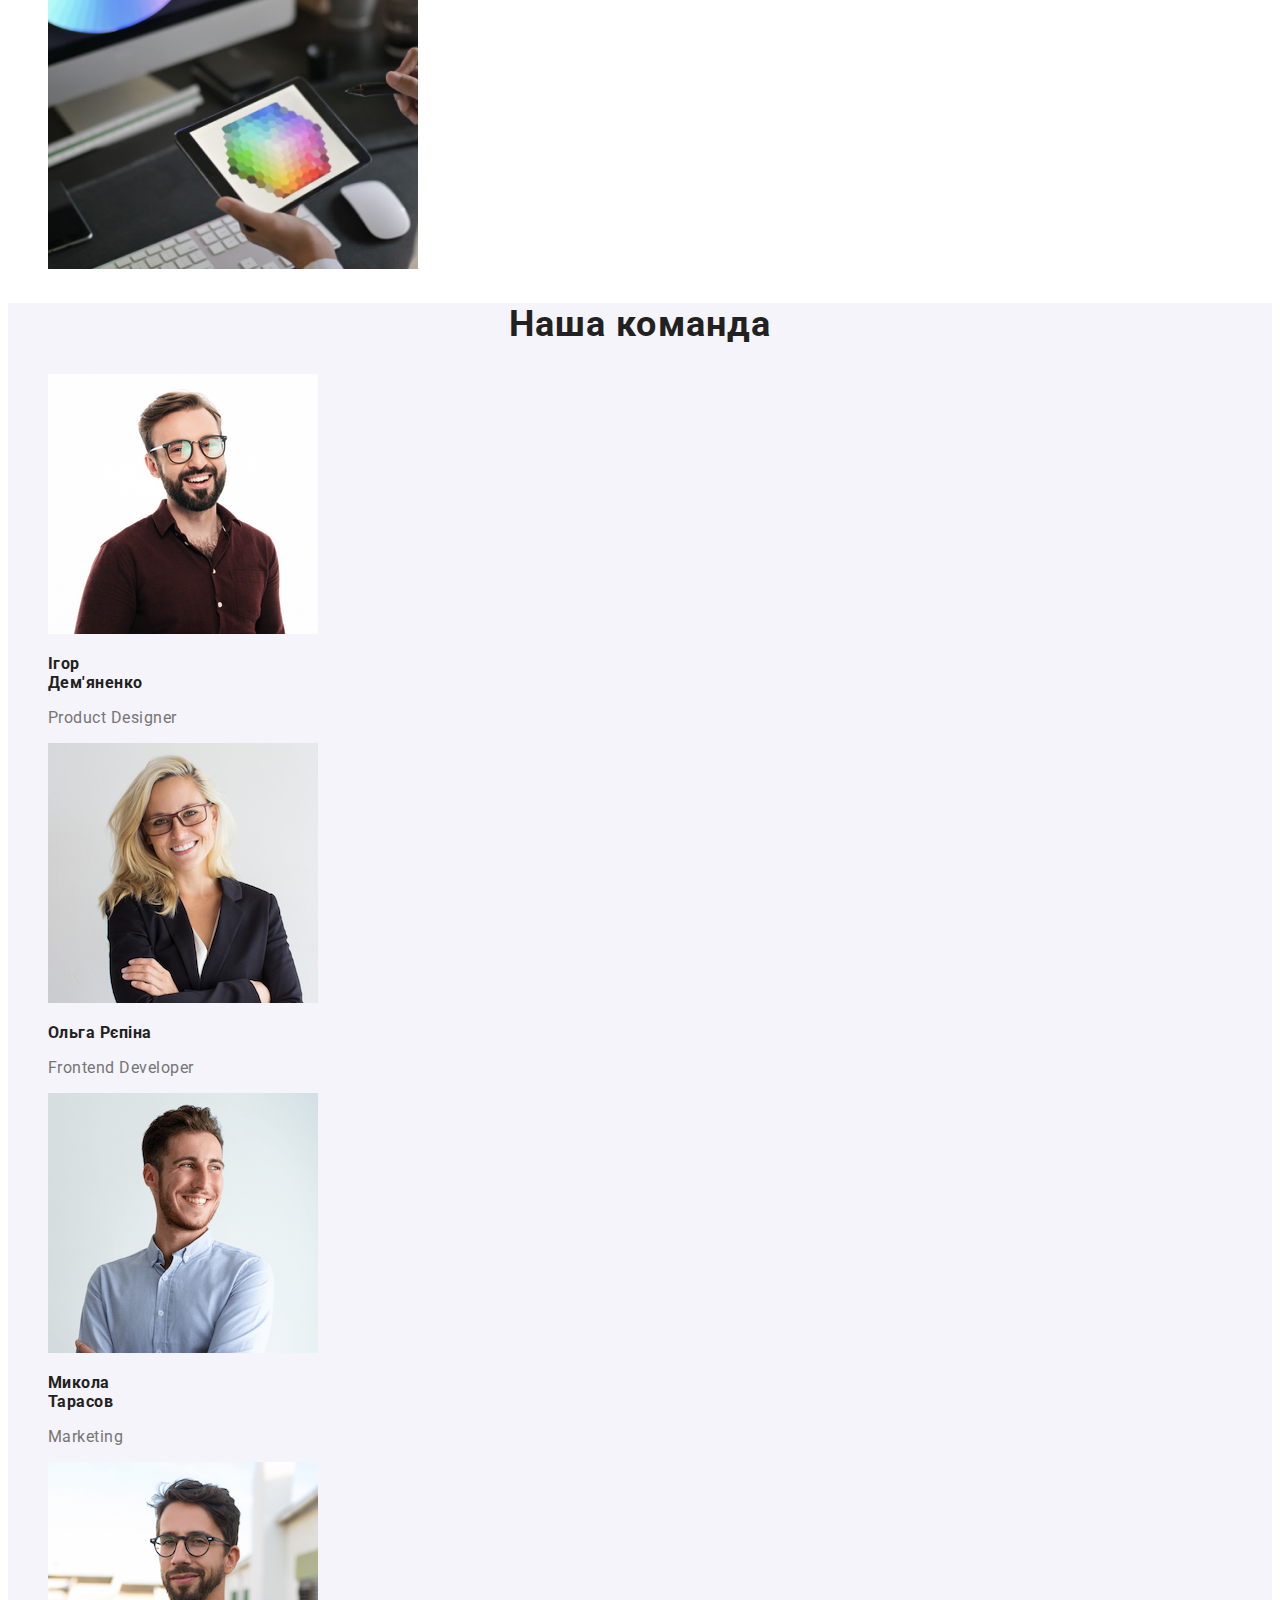
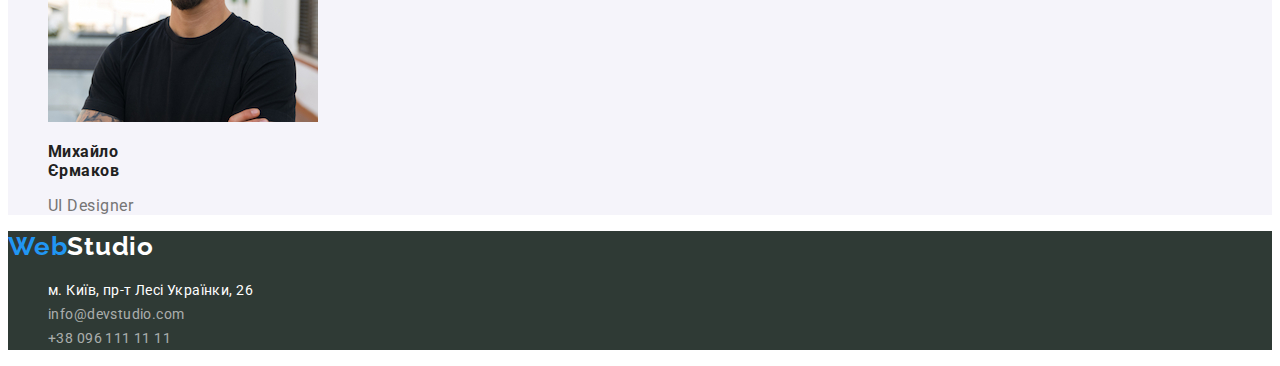
==== commit 78dcb299: "Внесення змін згідно рекомендацій ментора" ====
--- a/index.html
+++ b/index.html
@@ -15,7 +15,7 @@
 </head>
 <body>
     <header class="header">
-        <a href="./index.html" rel="noreferrer nofollow noopener" class="logo-studio"><span class="logo-web">Web</span>Studio</a> 
+        <a href="./index.html" rel="noreferrer nofollow noopener" class="logo-studio logo"><span class="logo-web logo">Web</span>Studio</a> 
             <nav class="navigation">
                 <ul>
                     <li><a class="header-links header-navigation" href="./index.html" rel="noreferrer nofollow noopener">Студія</a></li>
@@ -31,7 +31,7 @@
         <main>
             <!-- order board -->
             <section class="hero-section">
-                <h1>ЕФЕКТИВНІ РІШЕННЯ ДЛЯ<br> ВАШОГО БІЗНЕСУ</h1>
+                <h1 class="hero-section-subtittle">ЕФЕКТИВНІ РІШЕННЯ ДЛЯ<br> ВАШОГО БІЗНЕСУ</h1>
                 <button class="hero-button" type="button">Замовити послугу</button>
             </section>
             <!-- methods -->
@@ -40,68 +40,68 @@
                 <h2 class="methods-tittle">Методи</h2>
                 <ul class="methods-list">
                    <li>
-                        <h3>УВАГА ДО ДЕТАЛЕЙ</h3>
-                        <p>Ідейні міркування, і навіть початок повсякденної роботи з формування позиції.</p>
+                        <h3 class="methods-list-subtittle">УВАГА ДО ДЕТАЛЕЙ</h3>
+                        <p class="methods-list-text">Ідейні міркування, і навіть початок повсякденної роботи з формування позиції.</p>
                     </li>
                     <li>
-                        <h3>ПУНКТУАЛЬНІСТЬ</h3>
-                        <p>Завдання організації, особливо рамки і місце навчання кадрів тягне у себе.</p>      
+                        <h3 class="methods-list-subtittle">ПУНКТУАЛЬНІСТЬ</h3>
+                        <p class="methods-list-text">Завдання організації, особливо рамки і місце навчання кадрів тягне у себе.</p>      
                      </li>
                     <li>
-                        <h3>ПЛАНУВАННЯ</h3>
-                        <p>Так само консультація з широким активом значною мірою зумовлює.</p>
+                        <h3 class="methods-list-subtittle">ПЛАНУВАННЯ</h3>
+                        <p class="methods-list-text">Так само консультація з широким активом значною мірою зумовлює.</p>
                     </li>   
                     <li>
-                        <h3>СУЧАСНІ ТЕХНОЛОГІЇ</h3>
-                        <p>Значимість цих проблем настільки очевидна, що реалізація планових завдань.</p>
+                        <h3 class="methods-list-subtittle">СУЧАСНІ ТЕХНОЛОГІЇ</h3>
+                        <p class="methods-list-text">Значимість цих проблем настільки очевидна, що реалізація планових завдань.</p>
                     </li>
                 </ul>
             </section>    
             <!-- Hard Skills -->
             <section class="hard-skills-section">
-                <h2>Чим ми займаємося</h2>
-               <ul class="hard-skills-list">
-                    <li>
-                        <img src="./images/frontend-development.jpg" alt="розробка інтерфейсу" width="370" height="294">
-                    </li>
-                    <li>
-                        <img src="./images/adaptation.jpg" alt="адаптація" width="370" height="294">
-                    </li>              
-                    <li>
-                        <img src="./images/UI-Design.jpg" alt="Дизайн інтерфейсу користувача" width="370" height="294">
-                    </li>
-                </ul>
+                <h2 class="hard-skills-tittle">Чим ми займаємося</h2>
+                    <ul class="hard-skills-list">
+                            <li>
+                                <img src="./images/frontend-development.jpg" alt="розробка інтерфейсу" width="370" height="294">
+                            </li>
+                            <li>
+                                <img src="./images/adaptation.jpg" alt="адаптація" width="370" height="294">
+                            </li>              
+                            <li>
+                                <img src="./images/UI-Design.jpg" alt="Дизайн інтерфейсу користувача" width="370" height="294">
+                            </li>
+                        </ul>
             </section>
             <!-- team members -->
             <section class="team-members-section">
-            <h2>Наша команда</h2>
+                <h2 class="team-tittle">Наша команда</h2>
                     <ul>
                         <li>
                             <img src="./images/Photo-by-Product-Designer.jpg" alt="Фото дизайнера продукту" width="270" height="260">
-                            <h3>Ігор Дем'яненко</h3>
-                            <p>Product Designer</p>
+                            <h3 class="team-members-subtitle">Ігор Дем'яненко</h3>
+                            <p class="team-members-text">Product Designer</p>
                         </li>
                         <li>
                             <img src="./images/Photo-by-Frontend-Developer.jpg" alt="фото розробника інтерфейсу" width="270" height="260">
-                            <h3>Ольга Рєпіна</h3>
-                            <p>Frontend Developer</p>
+                            <h3 class="team-members-subtitle">Ольга Рєпіна</h3>
+                            <p class="team-members-text">Frontend Developer</p>
                         </li>    
                         <li>
                             <img src="./images/Photo-by-Marketing.jpg" alt="фото маркетолога" width="270" height="260">
-                            <h3>Микола Тарасов</h3>
-                            <p>Marketing</p>
+                            <h3 class="team-members-subtitle">Микола Тарасов</h3>
+                            <p class="team-members-text">Marketing</p>
                         </li>
                         <li>
                             <img src="./images/Photo-by-UI-Desiger.jpg" alt="фото дизайнера інтерфейсу користувача" width="270" height="260">
-                            <h3>Михайло Єрмаков</h3>
-                            <p>UI Designer</p>
+                            <h3 class="team-members-subtitle">Михайло Єрмаков</h3>
+                            <p class="team-members-text">UI Designer</p>
                         </li>
                     </ul>
             </section>
         </main>
         <!-- contacts, nav-->
         <footer id="contacts">
-                <a href="/" rel="noreferrer nofollow noopener" class="logo-studio"><span class="logo-web">Web</span><span class="studio-color">Studio</span></a>
+                <a href="/" rel="noreferrer nofollow noopener" class="logo-studio"><span class="logo-web logo">Web</span><span class="studio-color logo">Studio</span></a>
             <address>
                 <ul class="address">
                     <li>
--- a/styles/style.css
+++ b/styles/style.css
@@ -1,37 +1,43 @@
-/* body {
-    color: #212121;
-} */
 :root {
     --header-color:rgba(33, 33, 33, 1);
-}
-:root {
     --p-color:rgba(117, 117, 117, 1);
-}
-:root {
     --select-color:rgba(33, 150, 243, 1);
 }
 body {
     font-family: 'roboto', sans-serif;
+    color: var(--header-color);
 }
 ul {
     list-style-type: none;  
 }
 .header {
-    background-color: #FFFFFF;
+    background-color:rgba(255, 255, 255, 1);
+    display: inline-block;
+    opacity: 1;
     /* width: 1600px;
     height: 80px; */
 }
+.logo {
+    font-family: 'Raleway';
+    font-style: normal;
+    font-weight: 700;
+    font-size: 26px;
+    line-height: 31px;
+    letter-spacing: 0.03em;
+    width: 145px;
+    height: 31px;
+}
 .logo-web {
     color: var(--select-color);
     text-decoration: none;
 }
 .logo-studio {
-    color: #000;
-    text-decoration: none;
-}
-.navigation > li {
-    color: var(--header-color);
-}
+    color: rgba(0, 0, 0, 1);
+    text-decoration: none;
+}
+/* .navigation > li {
+    color: var(--header-color);
+} */
 .header-links {
     text-decoration: none;
     cursor: pointer;
@@ -64,15 +70,24 @@
     background-color:rgba(47, 48, 58, 1);
     width: 1600px;
 }
-.hero-section > h1 {
+.hero-section-subtittle {
+    color:rgba(255, 255, 255, 1);
+    font-size: 44px;
+    line-height: 60px;
+    letter-spacing: 0.06em;
+    text-align: center;
+    text-transform: uppercase;
+}
+/* .hero-section > h1 {
     color:rgba(255, 255, 255, 1);
     font-style: normal;
     font-weight: 900;
     font-size: 44px;
     line-height: 60px;
     letter-spacing: 0.06em;
-    text-transform: uppercase;
-}
+    text-align: center;
+    text-transform: uppercase;
+} */
 .hero-button {
     background-color: var(--select-color);
     color: rgba(255, 255, 255, 1);
@@ -83,7 +98,8 @@
     letter-spacing: 0.06em;
     width: 216px;
     height: 50px;   
-    border-radius: 4px;  
+    border-radius: 4px;
+    font-family: 'roboto', sans-serif;
 }
 .hero-button:hover {
     background-color: rgb(66, 163, 243);
@@ -97,13 +113,29 @@
 .methods-section {
     background-color: #fff;
 }
-.methods-section > h2, h3 {
-    color: var(--header-color);
-}
+.hard-skills-tittle {
+text-align: center;
+font-size: 36px;
+line-height: 42px;
+letter-spacing: 0.03em;
+}
+/* .hard-skills-section > h2 {
+    font-style: normal;
+    font-weight: 700;
+    font-size: 36px;
+    line-height: 42px;
+    letter-spacing: 0.03em;
+    color: var(--header-color);
+} */
+/* .hard-skills-list {
+} */
+/* .methods-section > h2, h3 {
+    color: var(--header-color);
+} */
 .methods-tittle {
     display: none;
 }
-.methods-list > li> p {
+/* .methods-list > li> p {
     color: var(--p-color);
     font-style: normal;
     font-weight: 400;
@@ -112,8 +144,16 @@
     letter-spacing: 0.03em;
     width: 270px;
     height: 72px;
-}
-.methods-list > li> h3 {
+} */
+.methods-list-text {
+    font-size: 14px;
+    line-height: 24px;
+    letter-spacing: 0.03em;
+    width: 270px;
+    height: 72px;
+    color: var(--p-color);
+}
+/* .methods-list > li> h3 {
     font-style: normal;
     font-weight: 700;
     font-size: 14px;
@@ -123,42 +163,43 @@
     width: 270px;
     height: 16px;
     color: var(--header-color);
-}
-.hard-skills-section > h2 {
-    font-style: normal;
-    font-weight: 700;
+} */
+.methods-list-subtittle {
+    font-size: 14px;
+    line-height: 16px;
+    letter-spacing: 0.03em;
+    text-transform: uppercase;
+    width: 270px;
+    height: 16px;
+    color: var(--header-color);
+}
+.team-members-section {
+    background-color: rgba(245, 244, 250, 1);
+}
+/* .team-members-section > h2, ul > li > h3 {
+    color: var(--header-color);
+} */
+.team-tittle {
     font-size: 36px;
     line-height: 42px;
-    letter-spacing: 0.03em;
-    width: 366px;
-    color: var(--header-color);
-}
-/* .hard-skills-list {
-
-} */
-.team-members-section {
-    background-color: rgba(245, 244, 250, 1);
-}
-.team-members-section > h2, ul > li > h3 {
-    color: var(--header-color);
-}
-.team-members-section > h2 {
-    font-style: normal;
-    font-weight: 700;
-    font-size: 36px;
-    line-height: 42px;
-    letter-spacing: 0.03em;
-    width: 264px;
-}
-.team-members-section > h3 {
+    text-align: center;
+    letter-spacing: 0.03em; 
+}
+/* .team-members-section > h3 {
     font-style: normal;
     font-weight: 500;
     font-size: 16px;
     line-height: 19px;
     letter-spacing: 0.03em;
     width: 129px;
-}
-.team-members-section > ul > li > p {
+} */
+.team-members-subtitle {
+    font-size: 16px;
+    line-height: 19px;
+    letter-spacing: 0.03em;
+    width: 129px;  
+}
+/* .team-members-section > ul > li > p {
     color: var(--p-color);
     font-style: normal;
     font-weight: 400;
@@ -166,6 +207,13 @@
     line-height: 19px;
     letter-spacing: 0.03em;
     width: 147px;
+} */
+.team-members-text {
+    font-size: 16px;
+    line-height: 19px;
+    letter-spacing: 0.03em;
+    width: 147px;
+    color: var(--p-color);
 }
 #contacts {
     background-color: #2f3a35;
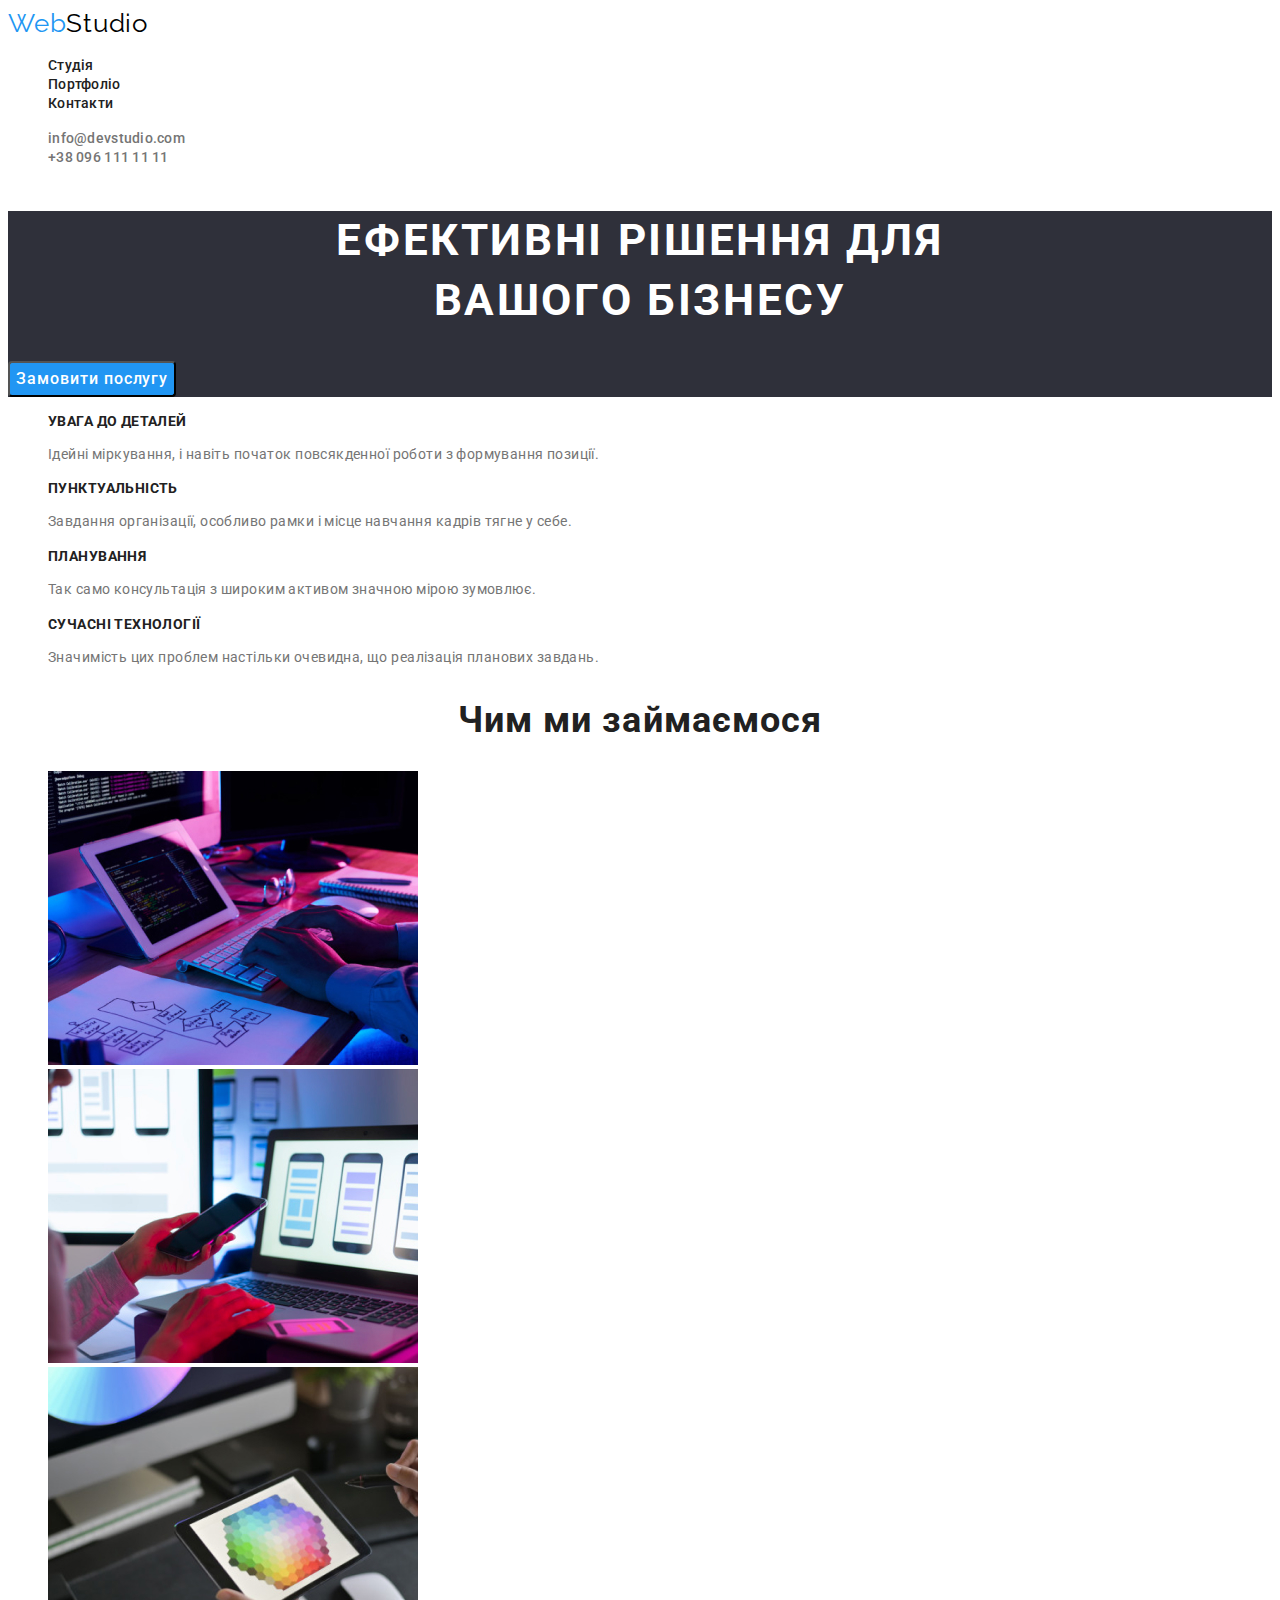
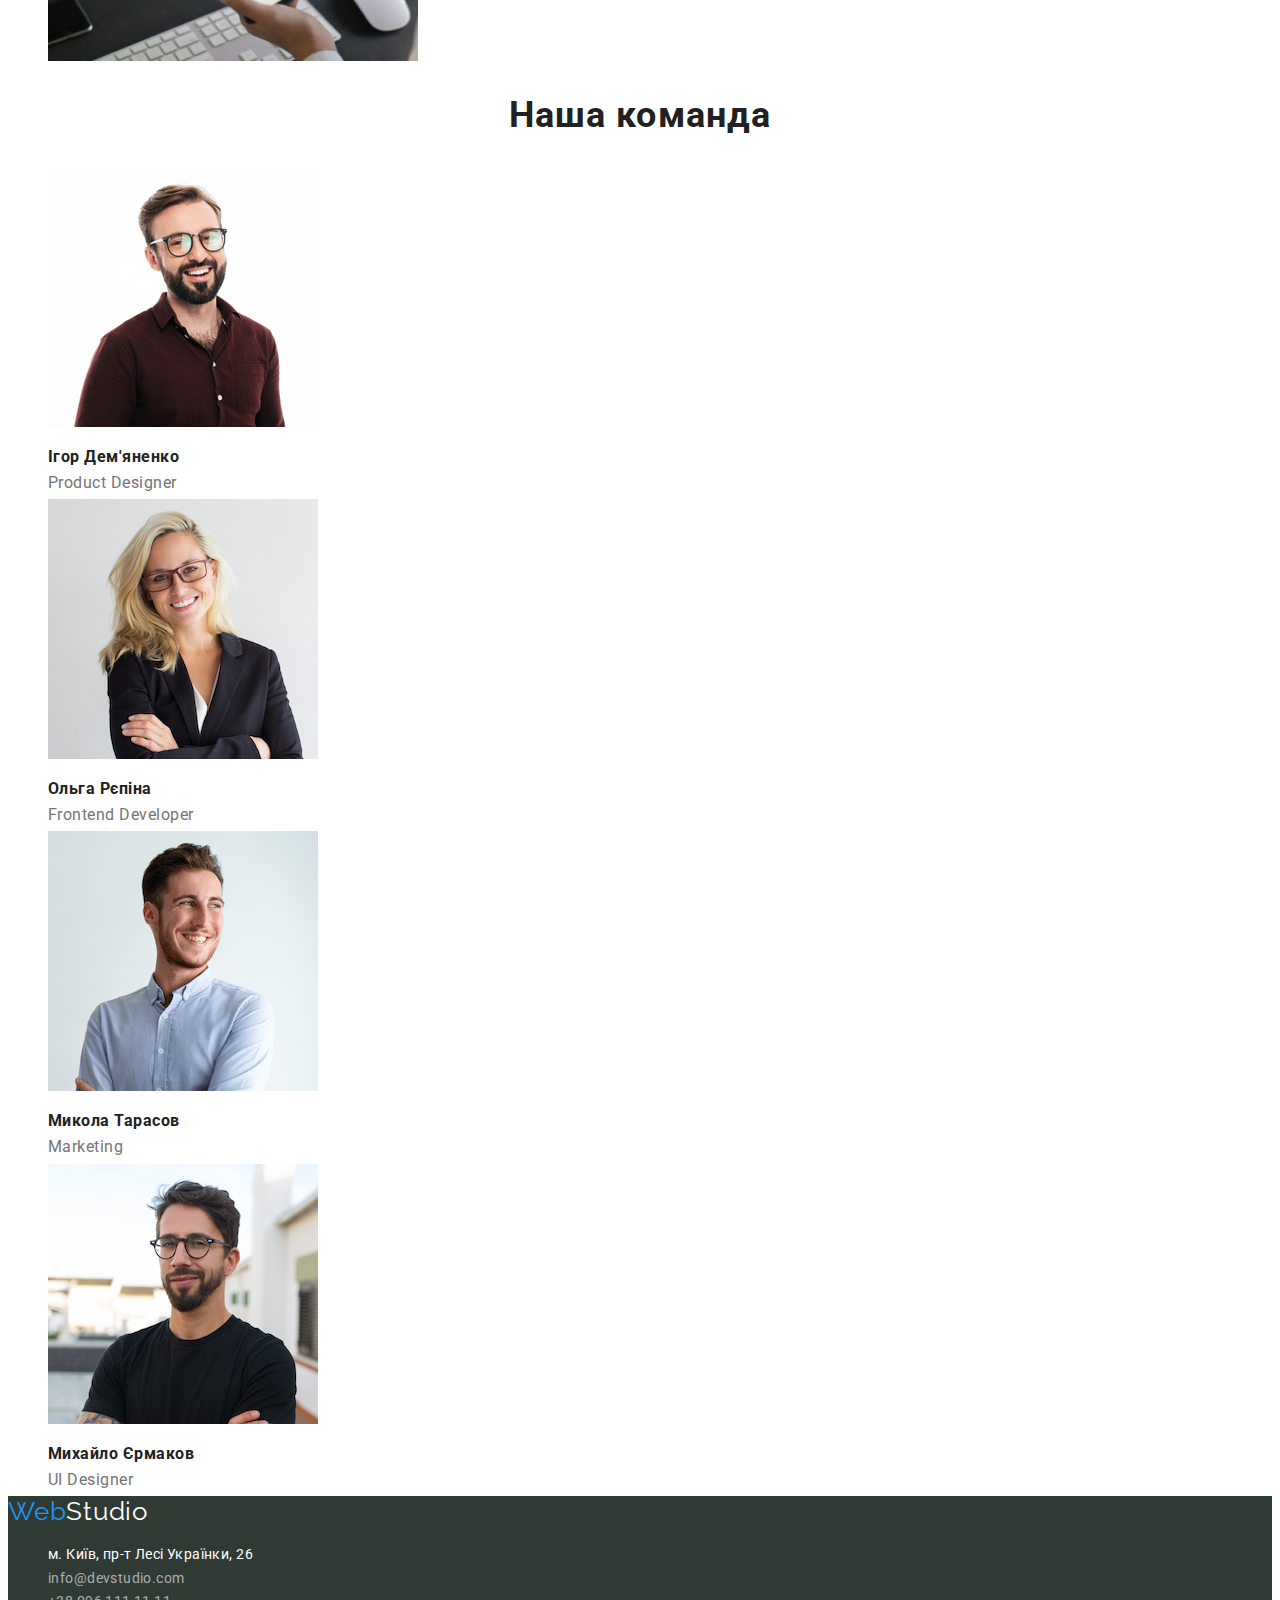
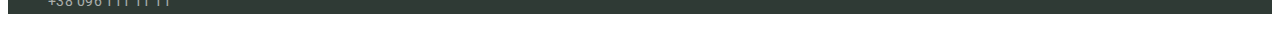
==== commit 7a5b1be2: "Виправлення зауважень ментора" ====
--- a/index.html
+++ b/index.html
@@ -100,7 +100,7 @@
             </section>
         </main>
         <!-- contacts, nav-->
-        <footer id="contacts">
+        <footer id="contacts" class="contacts-style">
                 <a href="/" rel="noreferrer nofollow noopener" class="logo-studio"><span class="logo-web logo">Web</span><span class="studio-color logo">Studio</span></a>
             <address>
                 <ul class="address">
--- a/styles/style.css
+++ b/styles/style.css
@@ -2,30 +2,27 @@
     --header-color:rgba(33, 33, 33, 1);
     --p-color:rgba(117, 117, 117, 1);
     --select-color:rgba(33, 150, 243, 1);
+    --white-text-color:rgba(255, 255, 255, 1);
+    --bg-button-color:rgba(245, 244, 250, 1);
+    --address-color:rgba(255, 255, 255, 0.6);
 }
 body {
-    font-family: 'roboto', sans-serif;
+    font-family: 'roboto', sans-serif; 
     color: var(--header-color);
 }
 ul {
     list-style-type: none;  
 }
 .header {
-    background-color:rgba(255, 255, 255, 1);
+    background-color: var(--white-text-color);
     display: inline-block;
     opacity: 1;
-    /* width: 1600px;
-    height: 80px; */
 }
 .logo {
     font-family: 'Raleway';
-    font-style: normal;
-    font-weight: 700;
     font-size: 26px;
-    line-height: 31px;
-    letter-spacing: 0.03em;
-    width: 145px;
-    height: 31px;
+    line-height: 1.193;
+    letter-spacing: 0.03em;
 }
 .logo-web {
     color: var(--select-color);
@@ -35,12 +32,13 @@
     color: rgba(0, 0, 0, 1);
     text-decoration: none;
 }
-/* .navigation > li {
-    color: var(--header-color);
+/* .navigation {
+
 } */
 .header-links {
     text-decoration: none;
     cursor: pointer;
+    font-weight: 500;
 }
 .header-links:hover {
     color :var(--select-color);
@@ -49,178 +47,104 @@
     color : var(--select-color);
 }
 .header-navigation {
-    font-style: normal;
-    font-weight: 500;
-    font-size: 14px;
-    line-height: 16px;
+    font-size: 14px;
+    line-height: 1.143;
     letter-spacing: 0.02em;
     color: var(--header-color);
 }
 .header-contacts {
     color: var(--p-color);
-    font-style: normal;
-    font-weight: 500;
-    font-size: 14px;
-    line-height: 16px;
+    font-size: 14px;
+    line-height: 1.143;
     letter-spacing: 0.02em;
-    width: 122px;
-    height: 16px;
 }
 .hero-section {
     background-color:rgba(47, 48, 58, 1);
-    width: 1600px;
 }
 .hero-section-subtittle {
-    color:rgba(255, 255, 255, 1);
+    color: var(--white-text-color);
     font-size: 44px;
-    line-height: 60px;
+    line-height: 1.36;
     letter-spacing: 0.06em;
     text-align: center;
     text-transform: uppercase;
 }
-/* .hero-section > h1 {
-    color:rgba(255, 255, 255, 1);
-    font-style: normal;
-    font-weight: 900;
-    font-size: 44px;
-    line-height: 60px;
-    letter-spacing: 0.06em;
-    text-align: center;
-    text-transform: uppercase;
-} */
 .hero-button {
     background-color: var(--select-color);
-    color: rgba(255, 255, 255, 1);
-    font-style: normal;
-    font-weight: 700;
-    font-size: 16px;
-    line-height: 30px;
+    color: var(--white-text-color);
+    font-size: 16px;
+    font-weight: 500;
+    line-height: 1.88;
     letter-spacing: 0.06em;
-    width: 216px;
-    height: 50px;   
     border-radius: 4px;
-    font-family: 'roboto', sans-serif;
+    font-family: inherit;
 }
 .hero-button:hover {
     background-color: rgb(66, 163, 243);
     cursor: pointer;
     border: 1px;
-
-}
-.hero-button:active {
-
 }
 .methods-section {
-    background-color: #fff;
+    background-color: var(--white-text-color);
 }
 .hard-skills-tittle {
-text-align: center;
-font-size: 36px;
-line-height: 42px;
-letter-spacing: 0.03em;
-}
-/* .hard-skills-section > h2 {
-    font-style: normal;
-    font-weight: 700;
+    text-align: center;
     font-size: 36px;
-    line-height: 42px;
-    letter-spacing: 0.03em;
-    color: var(--header-color);
-} */
-/* .hard-skills-list {
-} */
-/* .methods-section > h2, h3 {
-    color: var(--header-color);
-} */
+    line-height: 1.16;
+    letter-spacing: 0.03em;
+}
+/* Visually-hidden */
 .methods-tittle {
-    display: none;
-}
-/* .methods-list > li> p {
-    color: var(--p-color);
-    font-style: normal;
-    font-weight: 400;
-    font-size: 14px;
-    line-height: 24px;
-    letter-spacing: 0.03em;
-    width: 270px;
-    height: 72px;
-} */
+    position: absolute;
+    white-space: nowrap;
+    overflow: hidden;
+    border: 0;
+    padding: 0;
+    clip: rect(0 0 0 0);
+    clip-path: inset(50%);
+    margin: -1px;
+}
 .methods-list-text {
     font-size: 14px;
-    line-height: 24px;
-    letter-spacing: 0.03em;
-    width: 270px;
-    height: 72px;
-    color: var(--p-color);
-}
-/* .methods-list > li> h3 {
-    font-style: normal;
-    font-weight: 700;
-    font-size: 14px;
-    line-height: 16px;
+    line-height: 1.7;
+    letter-spacing: 0.03em;
+    color: var(--p-color);
+}
+.methods-list-subtittle {
+    font-size: 14px;
+    line-height: 1.143;
     letter-spacing: 0.03em;
     text-transform: uppercase;
-    width: 270px;
-    height: 16px;
-    color: var(--header-color);
-} */
-.methods-list-subtittle {
-    font-size: 14px;
-    line-height: 16px;
-    letter-spacing: 0.03em;
-    text-transform: uppercase;
-    width: 270px;
-    height: 16px;
     color: var(--header-color);
 }
 .team-members-section {
-    background-color: rgba(245, 244, 250, 1);
-}
-/* .team-members-section > h2, ul > li > h3 {
-    color: var(--header-color);
-} */
+    background-color: var(--white-text-color);
+}
 .team-tittle {
     font-size: 36px;
-    line-height: 42px;
+    line-height: 1.16;
     text-align: center;
     letter-spacing: 0.03em; 
 }
-/* .team-members-section > h3 {
-    font-style: normal;
-    font-weight: 500;
-    font-size: 16px;
-    line-height: 19px;
-    letter-spacing: 0.03em;
-    width: 129px;
+.team-members-subtitle {
+    font-size: 16px;
+    line-height: 1.19;
+    letter-spacing: 0.03em;
+}
+.team-members-text {
+    font-size: 16px;
+    line-height: 1.19px;
+    letter-spacing: 0.03em;
+    color: var(--p-color);
+}
+/* #contacts {
 } */
-.team-members-subtitle {
-    font-size: 16px;
-    line-height: 19px;
-    letter-spacing: 0.03em;
-    width: 129px;  
-}
-/* .team-members-section > ul > li > p {
-    color: var(--p-color);
-    font-style: normal;
-    font-weight: 400;
-    font-size: 16px;
-    line-height: 19px;
-    letter-spacing: 0.03em;
-    width: 147px;
-} */
-.team-members-text {
-    font-size: 16px;
-    line-height: 19px;
-    letter-spacing: 0.03em;
-    width: 147px;
-    color: var(--p-color);
-}
-#contacts {
+.contacts-style {
     background-color: #2f3a35;
     list-style-type: none;
 }
 .studio-color {
-    color: #FFFFFF;
+    color: var(--white-text-color);
 }
 .footer-links {
     cursor: pointer;
@@ -233,23 +157,72 @@
 }
 .footer-address-link {
     text-decoration: none;
+    font-size: 14px;
+    line-height: 1.7;
+    color: var(--white-text-color);
+    letter-spacing: 0.03em;
+}
+.footer-link {
+    text-decoration: none;
+    font-size: 14px;
+    line-height: 1.7;
+    letter-spacing: 0.03em;
+    color: var(--address-color);
+}
+.address {
     font-style: normal;
-    font-weight: 400;
-    font-size: 14px;
-    line-height: 24px;
-    color: #FFFFFF;
-    letter-spacing: 0.03em;
-    width: 231px;
-    height: 21px;   
-}
-.footer-link {
-    text-decoration: none;
-    font-style: normal;
-    font-weight: 400;
-    font-size: 14px;
-    line-height: 24px;
-    letter-spacing: 0.03em;
-    width: 231px;
-    height: 21px;   
-    color: rgba(255, 255, 255, 0.6);
-}+}
+/* Portfolio */
+/* Visually-hidden */
+.filrers-title {
+    position: absolute;
+    white-space: nowrap;
+    overflow: hidden;
+    border: 0;
+    padding: 0;
+    clip: rect(0 0 0 0);
+    clip-path: inset(50%);
+    margin: -1px;
+}
+ .filter-button {
+    background-color: var(--bg-button-color);
+    border-radius: 4px;
+    color: var(--header-color);
+    font-family: inherit;
+    font-size: 16px;
+    font-weight: 500;
+    line-height: 1.6;
+    text-align: center;
+    letter-spacing: 0.03em;
+ }
+ .filter-button:hover {
+     background-color: var(--select-color);
+     color: var(--white-text-color);
+ }
+ .filter-button:focus {
+     background-color: var(--select-color);
+     color: var(--white-text-color);
+ }
+     /* Visually-hidden */
+ .projects-subtitle {
+    position: absolute;
+    white-space: nowrap;
+    overflow: hidden;
+    border: 0;
+    padding: 0;
+    clip: rect(0 0 0 0);
+    clip-path: inset(50%);
+    margin: -1px;
+}
+ .project-list-item {
+    color: var(--header-color);
+    font-size: 18px;
+    line-height: 2;
+    letter-spacing: 0.06em;
+ }
+ .project-list-text {
+    color: var(--p-color);
+    font-size: 16px;
+    line-height: 1.9;
+    letter-spacing: 0.03em;
+ }